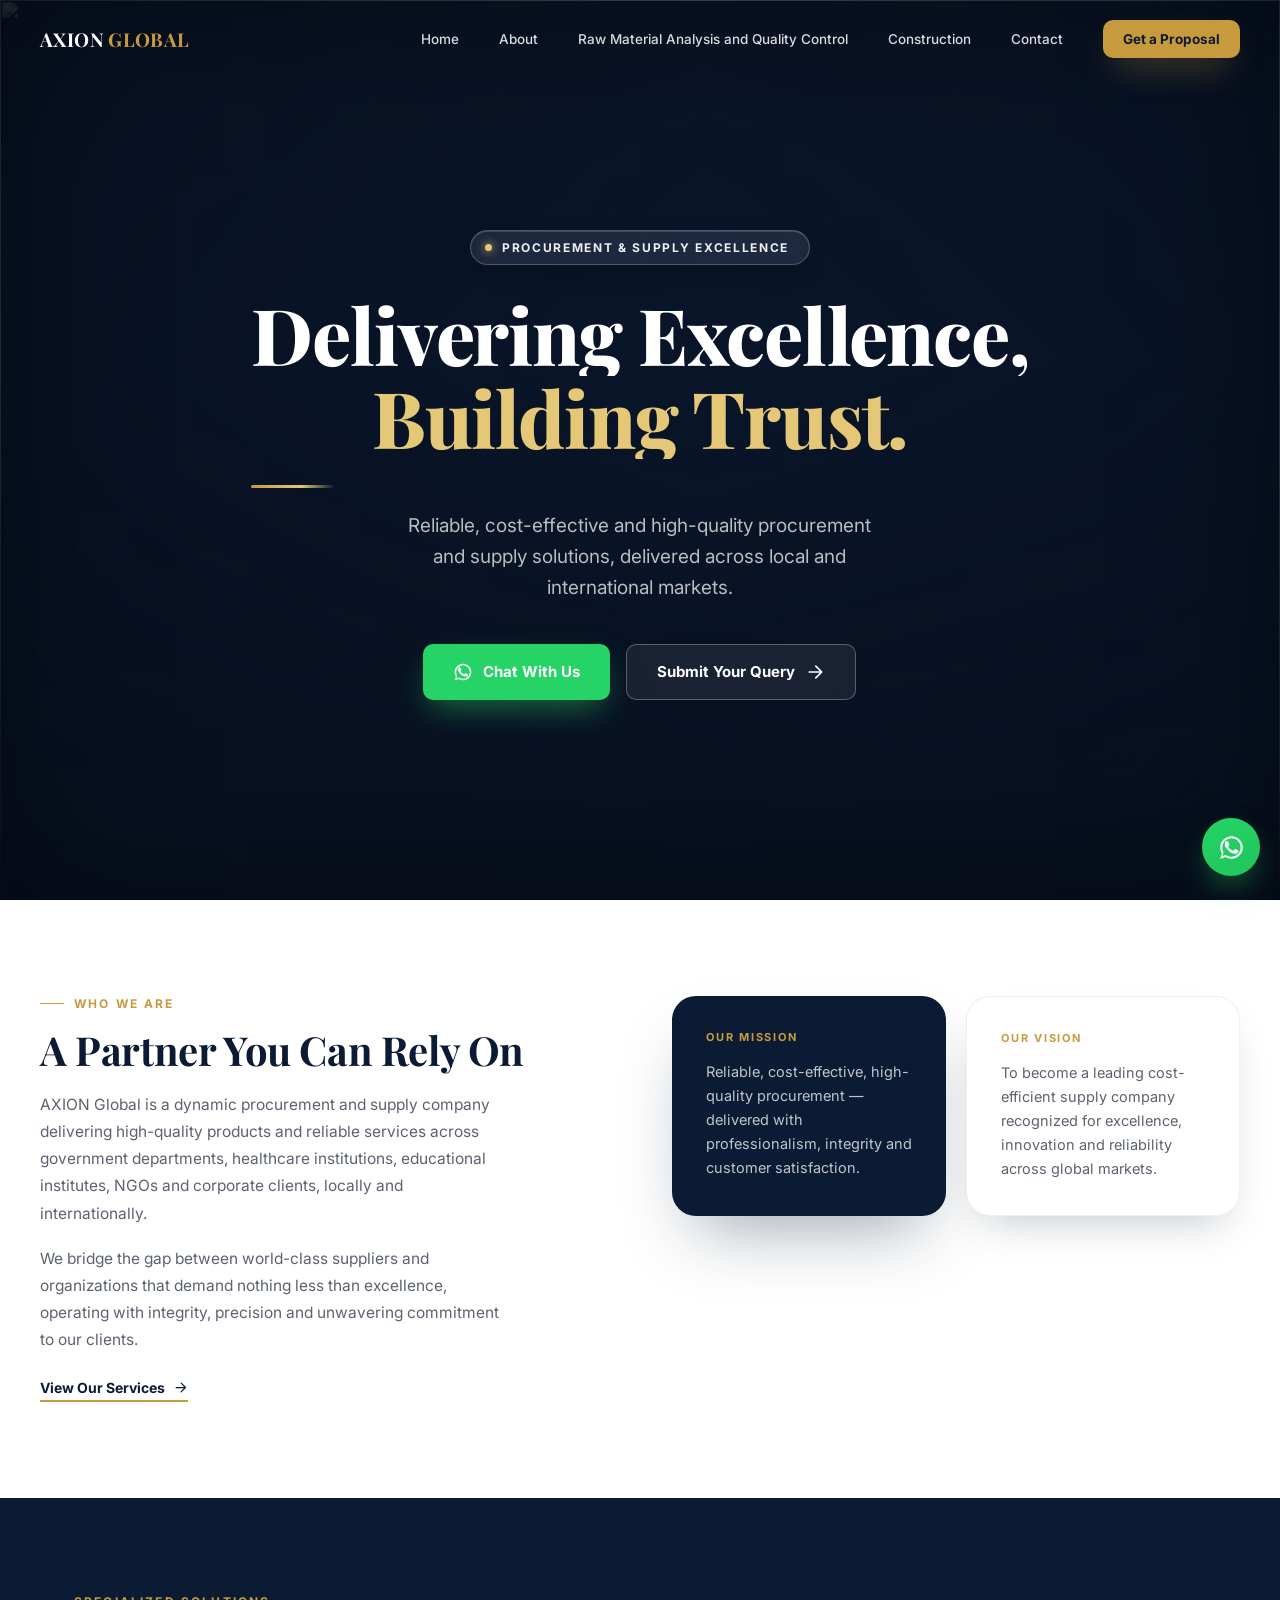
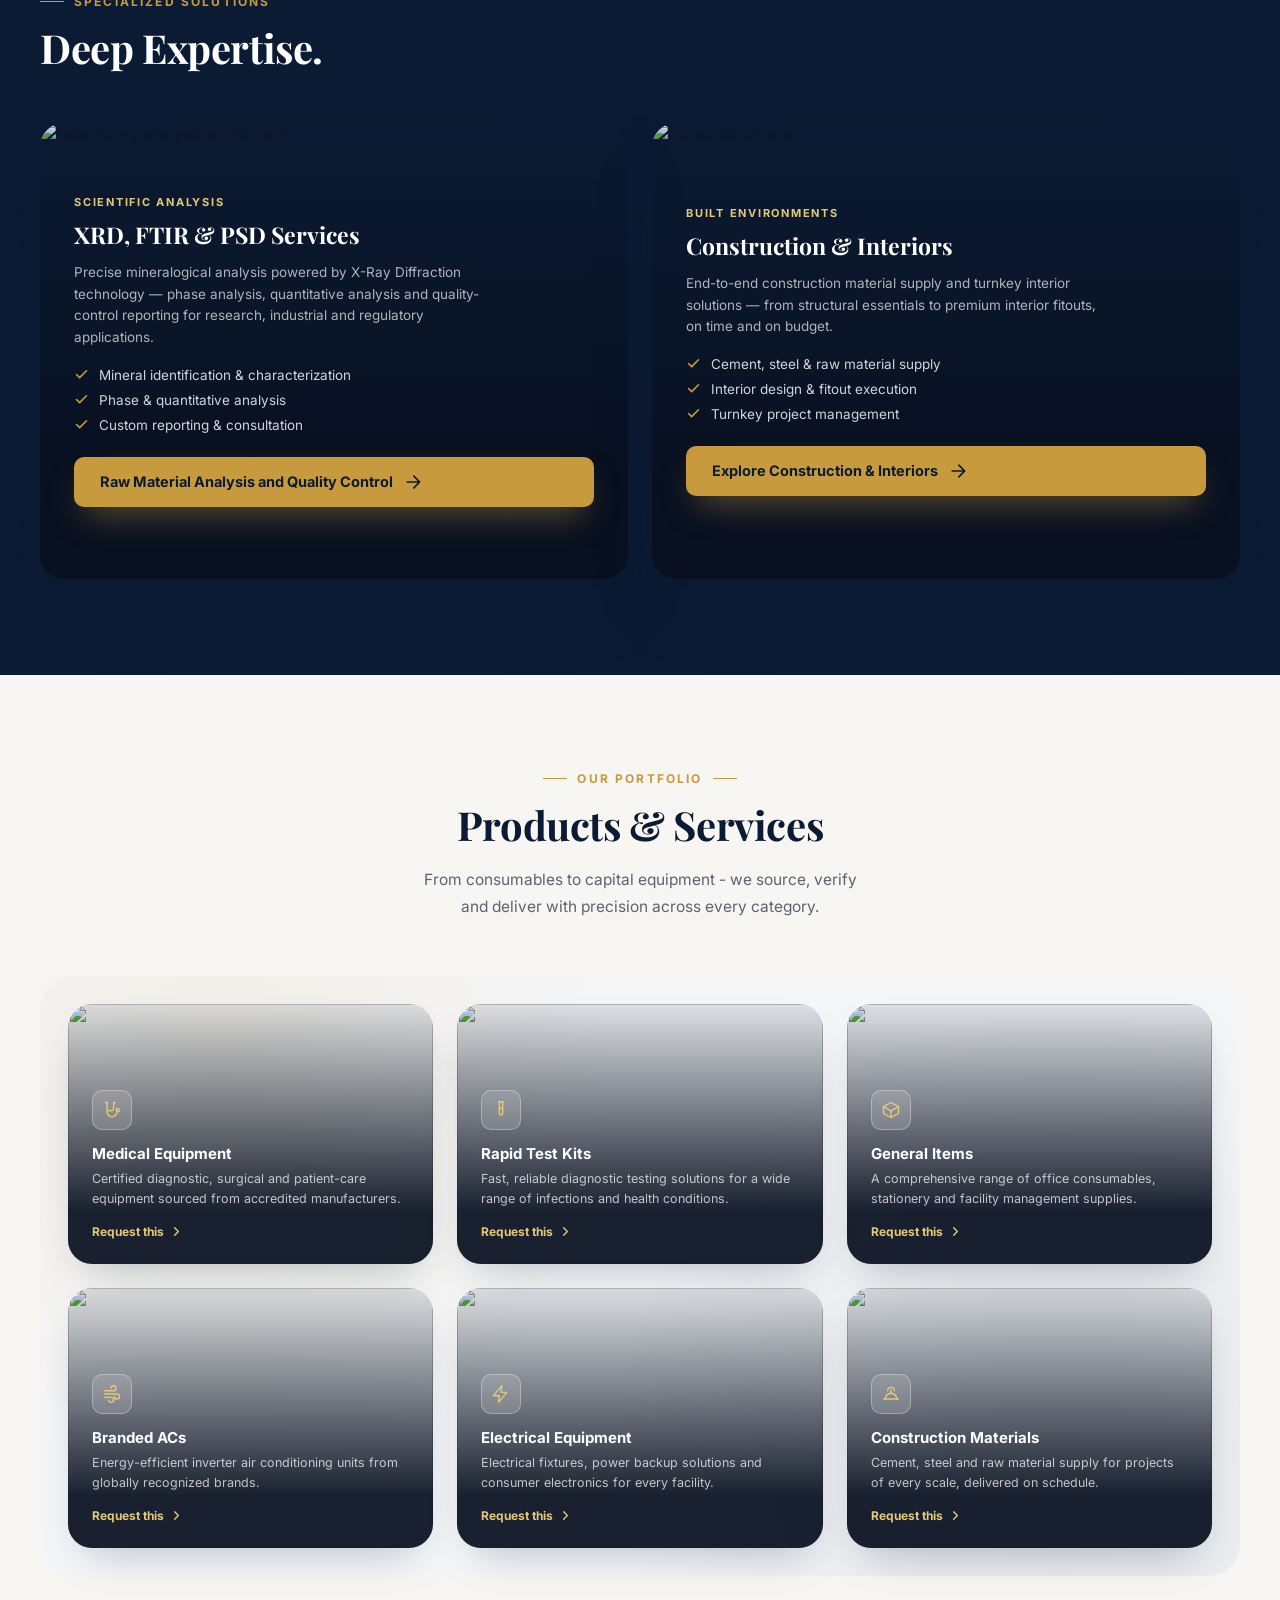
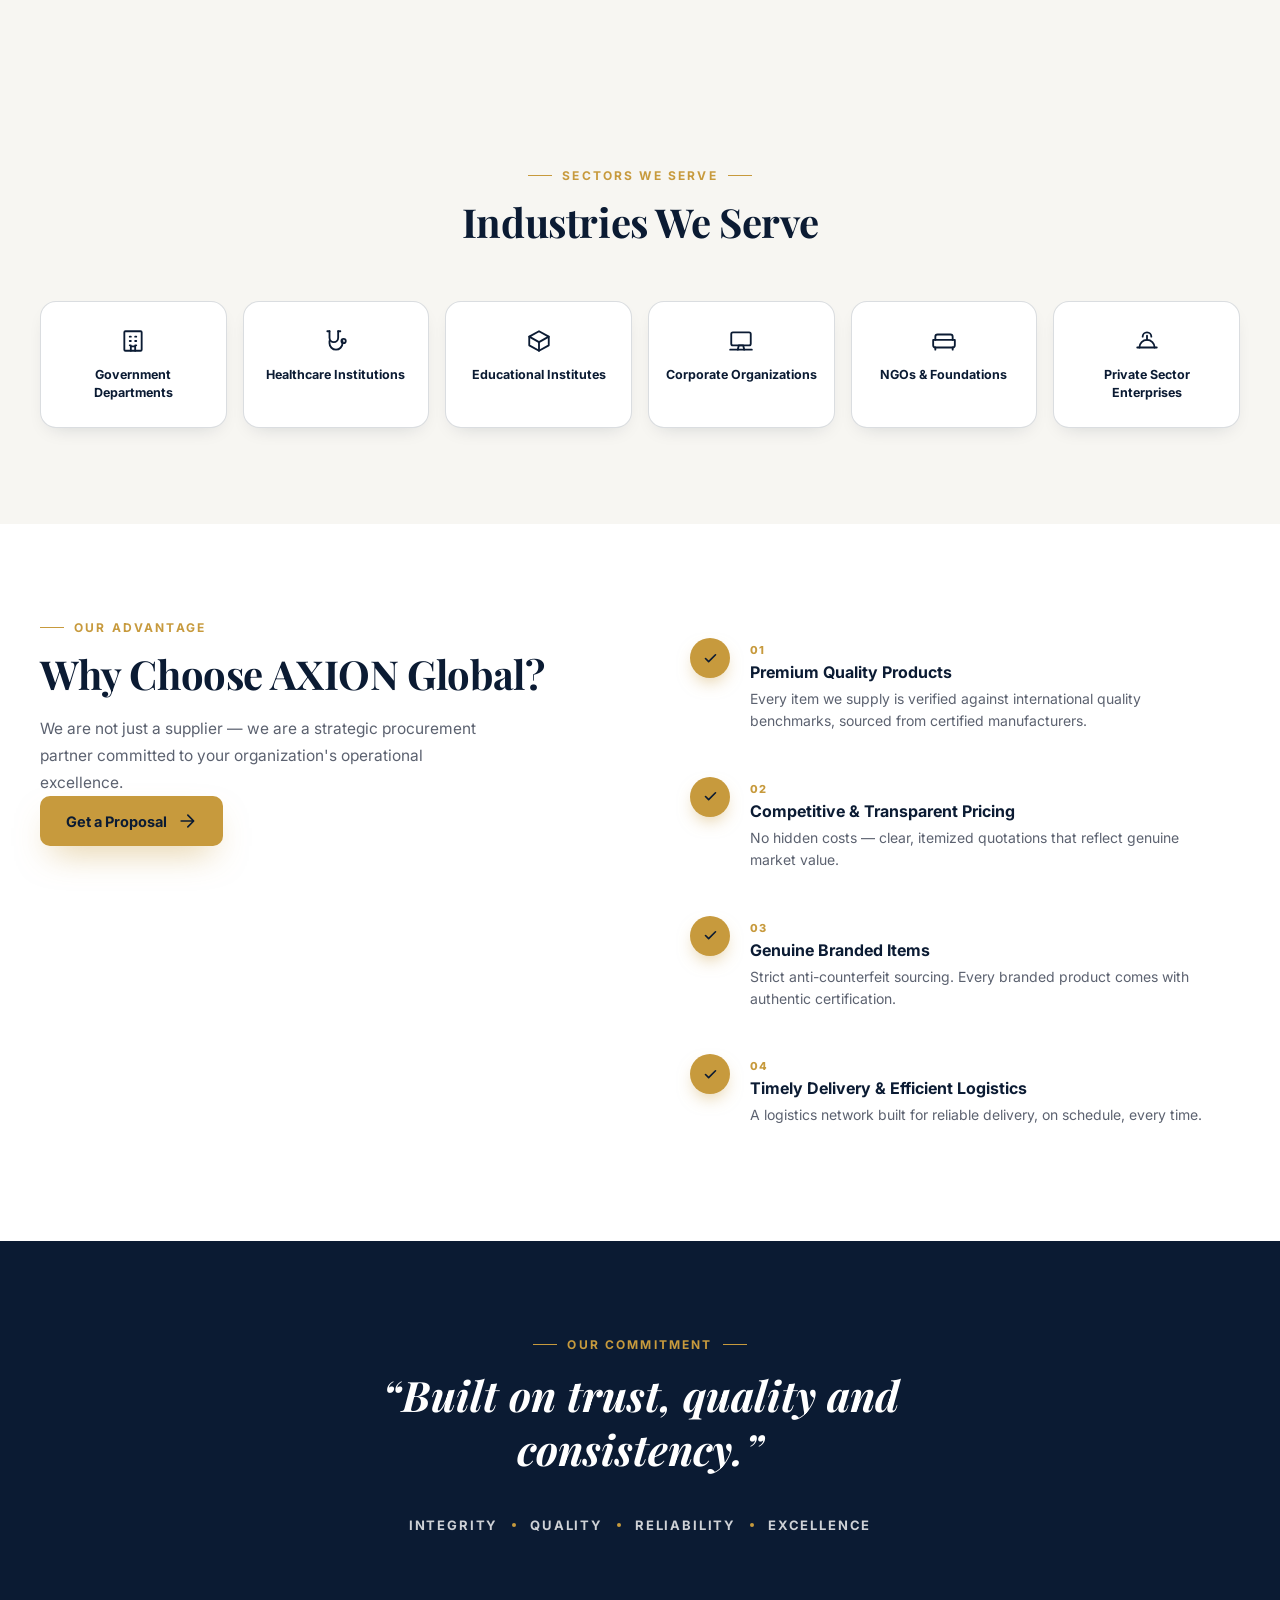
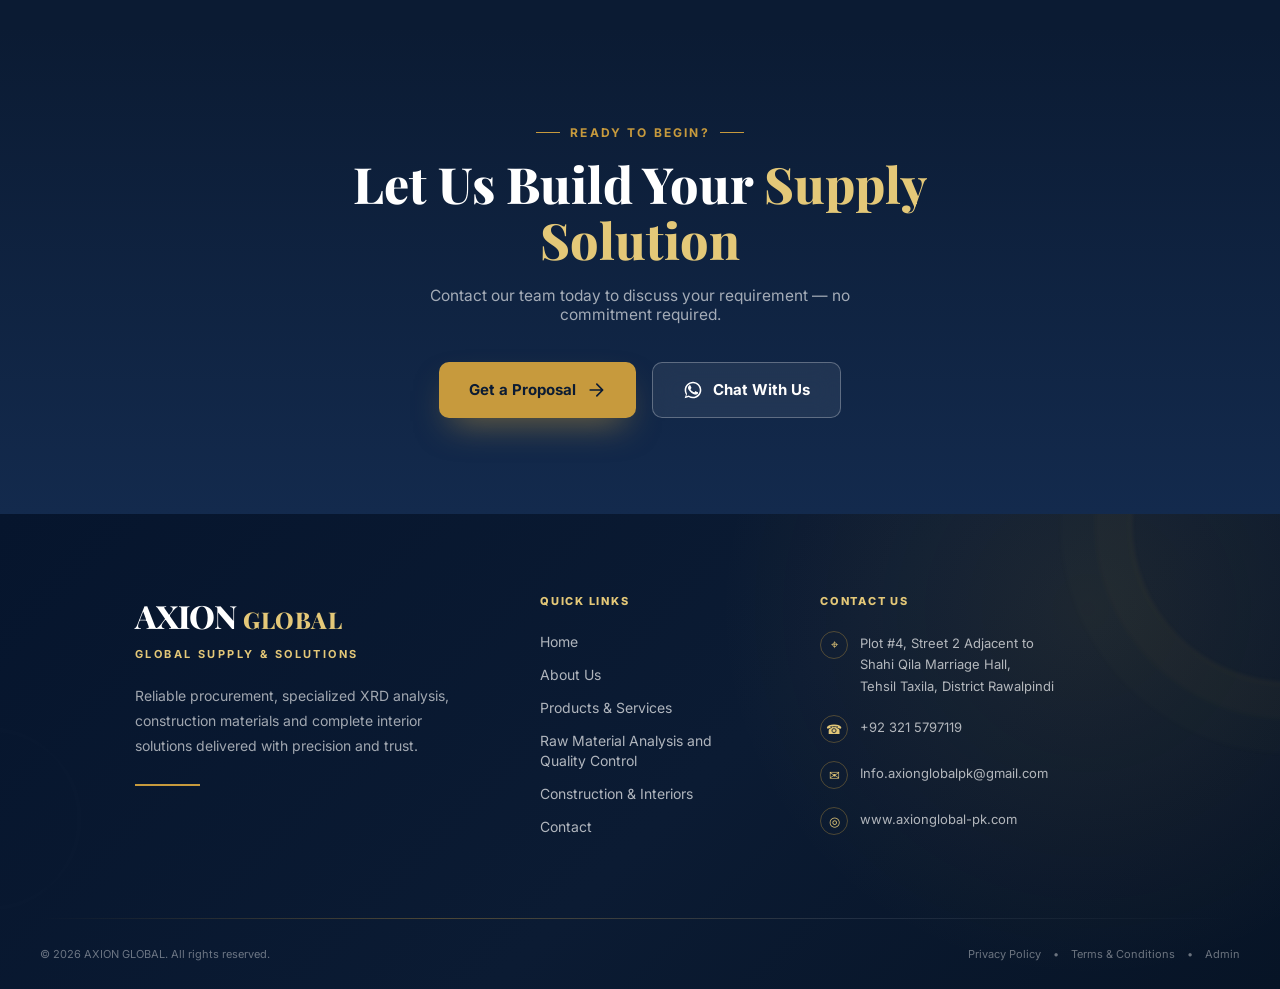
==== index.html @ ee4c05d2 "AXION Global website with inquiry backend and admin panel Static marketing site (home + two service " ====
<!DOCTYPE html>
<html lang="en">
<head>
<meta charset="UTF-8" />
<meta name="viewport" content="width=device-width, initial-scale=1.0" />
<title>AXION Global — Global Supply &amp; Procurement Solutions</title>
<meta name="description" content="AXION Global delivers reliable procurement, supply and specialized services to government, healthcare, education and corporate clients." />
<link rel="preconnect" href="https://fonts.googleapis.com">
<link rel="preconnect" href="https://fonts.gstatic.com" crossorigin>
<link href="https://fonts.googleapis.com/css2?family=Playfair+Display:ital,wght@0,600;0,700;0,800;1,600&family=Inter:wght@400;500;600;700;800&display=swap" rel="stylesheet">
<link rel="stylesheet" href="src_style.css">
<link rel="icon" type="image/png" href="logo.png">
</head>
<body>

<!-- ================= SVG ICON SPRITE ================= -->
<svg style="display:none">
  <symbol id="icon-laptop" viewBox="0 0 24 24" fill="none" stroke="currentColor" stroke-width="1.7" stroke-linecap="round" stroke-linejoin="round"><rect x="3" y="4" width="18" height="12" rx="1.5"/><path d="M2 20h20"/><path d="M9 20l1-4h4l1 4"/></symbol>
  <symbol id="icon-sofa" viewBox="0 0 24 24" fill="none" stroke="currentColor" stroke-width="1.7" stroke-linecap="round" stroke-linejoin="round"><path d="M4 11V8a2 2 0 0 1 2-2h12a2 2 0 0 1 2 2v3"/><path d="M2 11h20v5a2 2 0 0 1-2 2H4a2 2 0 0 1-2-2v-5Z"/><path d="M4 18v2M20 18v2"/></symbol>
  <symbol id="icon-stethoscope" viewBox="0 0 24 24" fill="none" stroke="currentColor" stroke-width="1.7" stroke-linecap="round" stroke-linejoin="round"><path d="M6 3v6a4 4 0 0 0 8 0V3"/><path d="M6 3H4M14 3h2"/><path d="M18 12v2a6 6 0 0 1-12 0v-2"/><circle cx="19" cy="12" r="2"/></symbol>
  <symbol id="icon-tube" viewBox="0 0 24 24" fill="none" stroke="currentColor" stroke-width="1.7" stroke-linecap="round" stroke-linejoin="round"><path d="M9 2h6M10 2v14a2 2 0 0 0 4 0V2"/><path d="M10 10h4"/></symbol>
  <symbol id="icon-package" viewBox="0 0 24 24" fill="none" stroke="currentColor" stroke-width="1.7" stroke-linecap="round" stroke-linejoin="round"><path d="m21 8-9-5-9 5 9 5 9-5Z"/><path d="M3 8v8l9 5 9-5V8"/><path d="M12 13v8"/></symbol>
  <symbol id="icon-wind" viewBox="0 0 24 24" fill="none" stroke="currentColor" stroke-width="1.7" stroke-linecap="round" stroke-linejoin="round"><path d="M3 8h11a3 3 0 1 0-3-3"/><path d="M3 12h15a3 3 0 1 1-3 3"/><path d="M3 16h8a3 3 0 1 1-3 3"/></symbol>
  <symbol id="icon-zap" viewBox="0 0 24 24" fill="none" stroke="currentColor" stroke-width="1.7" stroke-linecap="round" stroke-linejoin="round"><path d="M13 2 3 14h7l-1 8 10-12h-7l1-8Z"/></symbol>
  <symbol id="icon-hardhat" viewBox="0 0 24 24" fill="none" stroke="currentColor" stroke-width="1.7" stroke-linecap="round" stroke-linejoin="round"><path d="M3 18h18"/><path d="M5 18a7 7 0 0 1 14 0"/><path d="M12 7v4"/><path d="M8 8a4 4 0 0 1 8 0"/></symbol>
  <symbol id="icon-building" viewBox="0 0 24 24" fill="none" stroke="currentColor" stroke-width="1.7" stroke-linecap="round" stroke-linejoin="round"><rect x="4" y="3" width="16" height="18" rx="1"/><path d="M9 8h1M14 8h1M9 12h1M14 12h1M9 16h1M14 16h1"/><path d="M10 21v-4h4v4"/></symbol>
  <symbol id="icon-check" viewBox="0 0 24 24" fill="none" stroke="currentColor" stroke-width="2.6" stroke-linecap="round" stroke-linejoin="round"><path d="M20 6 9 17l-5-5"/></symbol>
  <symbol id="icon-arrow-right" viewBox="0 0 24 24" fill="none" stroke="currentColor" stroke-width="2" stroke-linecap="round" stroke-linejoin="round"><path d="M5 12h14M13 5l7 7-7 7"/></symbol>
  <symbol id="icon-chevron-right" viewBox="0 0 24 24" fill="none" stroke="currentColor" stroke-width="2.2" stroke-linecap="round" stroke-linejoin="round"><path d="m9 6 6 6-6 6"/></symbol>
  <symbol id="icon-close" viewBox="0 0 24 24" fill="none" stroke="currentColor" stroke-width="2" stroke-linecap="round" stroke-linejoin="round"><path d="M18 6 6 18M6 6l12 12"/></symbol>
  <symbol id="icon-send" viewBox="0 0 24 24" fill="none" stroke="currentColor" stroke-width="2" stroke-linecap="round" stroke-linejoin="round"><path d="m22 2-7 20-4-9-9-4 20-7Z"/></symbol>
  <symbol id="icon-menu" viewBox="0 0 24 24" fill="none" stroke="currentColor" stroke-width="2" stroke-linecap="round" stroke-linejoin="round"><path d="M4 7h16M4 12h16M4 17h16"/></symbol>
  <symbol id="icon-whatsapp" viewBox="0 0 24 24" fill="currentColor"><path d="M17.47 14.38c-.3-.15-1.76-.87-2.03-.97-.27-.1-.47-.15-.67.15-.2.3-.77.97-.94 1.16-.17.2-.35.22-.64.08-.3-.15-1.26-.46-2.4-1.48-.88-.79-1.48-1.76-1.65-2.06-.17-.3-.02-.46.13-.6.13-.14.3-.35.45-.52.15-.17.2-.3.3-.5.1-.2.05-.37-.02-.52-.08-.15-.67-1.61-.92-2.21-.24-.58-.49-.5-.67-.51-.17-.01-.37-.01-.57-.01-.2 0-.52.07-.79.37-.27.3-1.04 1.02-1.04 2.48 0 1.46 1.07 2.87 1.21 3.07.15.2 2.1 3.2 5.08 4.49.71.3 1.26.49 1.69.62.71.23 1.36.2 1.87.12.57-.08 1.76-.72 2.01-1.41.25-.7.25-1.29.17-1.42-.07-.12-.27-.2-.57-.35z"/><path d="M12 2C6.48 2 2 6.48 2 12c0 1.98.58 3.82 1.59 5.37L2 22l4.76-1.55A9.95 9.95 0 0 0 12 22c5.52 0 10-4.48 10-10S17.52 2 12 2zm0 18.12c-1.7 0-3.29-.49-4.63-1.33l-.33-.2-3.13 1.02 1.03-3.04-.22-.34A8.11 8.11 0 0 1 3.88 12c0-4.48 3.64-8.12 8.12-8.12S20.12 7.52 20.12 12 16.48 20.12 12 20.12z"/></symbol>
  <symbol id="icon-flask" viewBox="0 0 24 24" fill="none" stroke="currentColor" stroke-width="1.7" stroke-linecap="round" stroke-linejoin="round"><path d="M9 3h6"/><path d="M10 3v6.5L4.5 19a1.8 1.8 0 0 0 1.5 2.8h12a1.8 1.8 0 0 0 1.5-2.8L14 9.5V3"/><path d="M7.5 15h9"/></symbol>
</svg>

<!-- ================= NAV ================= -->
<header class="nav" id="nav">
  <div class="nav__inner container">

    <a href="#home" class="nav__brand" aria-label="AXION Global home">
      <span class="nav__wordmark">AXION <em>GLOBAL</em></span>
    </a>

    <nav class="nav__links" aria-label="Primary">
      <a href="index.html#home" class="nav__link">Home</a>
      <a href="index.html#about" class="nav__link">About</a>
      <a href="xrd-services.html" class="nav__link">Raw Material Analysis and Quality Control</a>
      <a href="construction-interiors.html" class="nav__link">Construction</a>
      <a href="index.html#contact" class="nav__link">Contact</a>
    </nav>

    <button class="btn btn--gold btn--sm nav__cta" data-open-modal data-service="">
      Get a Proposal
    </button>

    <button class="nav__burger" id="navBurger" aria-label="Toggle menu" aria-expanded="false">
      <svg class="icon"><use href="#icon-menu"/></svg>
    </button>

  </div>

  <div class="nav__mobile" id="navMobile">
    <a href="index.html#home" class="nav__mobile-link">Home</a>
    <a href="index.html#about" class="nav__mobile-link">About</a>
    <a href="xrd-services.html" class="nav__mobile-link">Raw Material Analysis and Quality Control</a>
    <a href="construction-interiors.html" class="nav__mobile-link">Construction</a>
    <a href="index.html#contact" class="nav__mobile-link">Contact</a>

    <button class="btn btn--gold nav__mobile-cta" data-open-modal data-service="">
      Get a Proposal
    </button>
  </div>
</header>

<!-- ================= HERO ================= -->
<section class="hero" id="home">
  <div class="hero__bg">
    <img src="https://images.pexels.com/photos/34118729/pexels-photo-34118729.jpeg?auto=compress&amp;cs=tinysrgb&amp;w=1920" alt="" class="hero__img" />
  </div>
  <div class="hero__overlay"></div>
  <div class="hero__vignette"></div>

  <div class="hero__content container">
    <div class="badge-glass reveal" data-reveal>
      <span class="badge-glass__dot"></span>
      Procurement &amp; Supply Excellence
    </div>

    <h1 class="hero__title">
      <span class="reveal-line" data-reveal><span>Delivering Excellence,</span></span>
      <span class="reveal-line" data-reveal style="--delay:120ms"><span class="text-gold">Building Trust.</span></span>
    </h1>

    <span class="gold-rule reveal" data-reveal style="--delay:220ms"></span>

    <p class="hero__lead reveal" data-reveal style="--delay:280ms">
      Reliable, cost-effective and high-quality procurement and supply solutions, delivered across local and international markets.
    </p>

    <div class="hero__actions reveal" data-reveal style="--delay:380ms">
      <a class="btn btn--whatsapp btn--lg" href="https://wa.me/923215797119?text=Welcome%20to%20AXION%20Global%20Supply%20and%20Procurement%20Solutions.%20How%20may%20our%20team%20assist%20you%3F" target="_blank" rel="noreferrer">
        <svg class="icon"><use href="#icon-whatsapp"/></svg> Chat With Us
      </a>
      <button class="btn btn--glass btn--lg" data-open-modal data-service="">
        Submit Your Query <svg class="icon"><use href="#icon-arrow-right"/></svg>
      </button>
    </div>
  </div>

  <!-- Scroll cue intentionally disabled
  <button class="hero__scroll-cue" data-scroll-to="#about" aria-label="Scroll to About section">
    <span></span>
  </button>
  -->
</section>

<!-- ================= ABOUT ================= -->
<section class="section" id="about">
  <div class="container grid-2">
    <div class="reveal" data-reveal>
      <div class="eyebrow"><span class="eyebrow__line"></span>Who We Are</div>
      <h2 class="h2">A Partner You Can Rely On</h2>
      <p class="p">AXION Global is a dynamic procurement and supply company delivering high-quality products and reliable services across government departments, healthcare institutions, educational institutes, NGOs and corporate clients, locally and internationally.</p>
      <p class="p">We bridge the gap between world-class suppliers and organizations that demand nothing less than excellence, operating with integrity, precision and unwavering commitment to our clients.</p>
      <a class="link-cta" href="#services">View Our Services <svg class="icon icon--sm"><use href="#icon-arrow-right"/></svg></a>
    </div>

    <div class="grid-2-inner">
      <div class="panel panel--dark reveal" data-reveal>
        <div class="panel__label">Our Mission</div>
        <p class="panel__text panel__text--light">Reliable, cost-effective, high-quality procurement — delivered with professionalism, integrity and customer satisfaction.</p>
      </div>
      <div class="panel panel--light reveal" data-reveal style="--delay:120ms">
        <div class="panel__label">Our Vision</div>
        <p class="panel__text">To become a leading cost-efficient supply company recognized for excellence, innovation and reliability across global markets.</p>
      </div>
    </div>
  </div>
</section>

<!-- ================= SPECIALIZED — XRD + Construction ================= -->
<section class="section section--navy" id="xrd">
  <div class="container">
    <div class="reveal" data-reveal>
      <div class="eyebrow"><span class="eyebrow__line"></span>Specialized Solutions</div>
      <h2 class="h2 h2--light">Deep Expertise.</h2>
    </div>

    <div class="grid-specialized">
      <div class="spec-card reveal tilt" data-reveal data-tilt>
        <img src="https://images.pexels.com/photos/1146627/pexels-photo-1146627.jpeg?auto=compress&amp;cs=tinysrgb&amp;w=1400" alt="Laboratory analysis equipment" class="spec-card__img" />
        <div class="spec-card__scrim"></div>
        <div class="spec-card__content">
          <div class="spec-card__tag">Scientific Analysis</div>
          <h3 class="spec-card__title">XRD, FTIR &amp; PSD Services</h3>
          <p class="spec-card__text">Precise mineralogical analysis powered by X-Ray Diffraction technology — phase analysis, quantitative analysis and quality-control reporting for research, industrial and regulatory applications.</p>
          <ul class="spec-card__list">
            <li><svg class="icon icon--sm"><use href="#icon-check"/></svg>Mineral identification &amp; characterization</li>
            <li><svg class="icon icon--sm"><use href="#icon-check"/></svg>Phase &amp; quantitative analysis</li>
            <li><svg class="icon icon--sm"><use href="#icon-check"/></svg>Custom reporting &amp; consultation</li>
          </ul>
          <a class="btn btn--gold" href="xrd-services.html">
            Raw Material Analysis and Quality Control
            <svg class="icon"><use href="#icon-arrow-right"/></svg>
          </a>
        </div>
      </div>

      <div class="spec-card reveal tilt" data-reveal data-tilt style="--delay:120ms">
        <img src="https://images.pexels.com/photos/14169558/pexels-photo-14169558.jpeg?auto=compress&amp;cs=tinysrgb&amp;w=1400" alt="Construction site" class="spec-card__img" />
        <div class="spec-card__scrim"></div>
        <div class="spec-card__content">
          <div class="spec-card__tag">Built Environments</div>
          <h3 class="spec-card__title">Construction &amp; Interiors</h3>
          <p class="spec-card__text">End-to-end construction material supply and turnkey interior solutions — from structural essentials to premium interior fitouts, on time and on budget.</p>
          <ul class="spec-card__list">
            <li><svg class="icon icon--sm"><use href="#icon-check"/></svg>Cement, steel &amp; raw material supply</li>
            <li><svg class="icon icon--sm"><use href="#icon-check"/></svg>Interior design &amp; fitout execution</li>
            <li><svg class="icon icon--sm"><use href="#icon-check"/></svg>Turnkey project management</li>
          </ul>
          <a class="btn btn--gold" href="construction-interiors.html">
            Explore Construction &amp; Interiors
            <svg class="icon"><use href="#icon-arrow-right"/></svg>
          </a>
        </div>
      </div>
    </div>
  </div>
</section>

<!-- ================= PRODUCTS & SERVICES ================= -->
<section class="section section--parchment" id="services">
  <div class="container">
    <div class="section-head reveal" data-reveal>
      <div class="eyebrow eyebrow--center"><span class="eyebrow__line"></span>Our Portfolio<span class="eyebrow__line"></span></div>
      <h2 class="h2">Products &amp; Services</h2>
      <p class="p p--center">From consumables to capital equipment - we source, verify and deliver with precision across every category.</p>
    </div>

    <div class="grid-cards">
      <article class="pcard reveal" data-reveal>
        <img class="pcard__img" src="https://images.pexels.com/photos/7789615/pexels-photo-7789615.jpeg?auto=compress&amp;cs=tinysrgb&amp;w=900" alt="" />
        <div class="pcard__scrim"></div>
        <div class="pcard__body">
          <div class="pcard__icon"><svg class="icon"><use href="#icon-stethoscope"/></svg></div>
          <h4 class="pcard__title">Medical Equipment</h4>
          <p class="pcard__text">Certified diagnostic, surgical and patient-care equipment sourced from accredited manufacturers.</p>
          <button class="pcard__link" data-open-modal data-service="Medical Equipment" data-bg="lab">Request this <svg class="icon icon--sm"><use href="#icon-chevron-right"/></svg></button>
        </div>
      </article>

      <article class="pcard reveal" data-reveal style="--delay:80ms">
        <img class="pcard__img" src="https://images.pexels.com/photos/2280549/pexels-photo-2280549.jpeg?auto=compress&amp;cs=tinysrgb&amp;w=900" alt="" />
        <div class="pcard__scrim"></div>
        <div class="pcard__body">
          <div class="pcard__icon"><svg class="icon"><use href="#icon-tube"/></svg></div>
          <h4 class="pcard__title">Rapid Test Kits</h4>
          <p class="pcard__text">Fast, reliable diagnostic testing solutions for a wide range of infections and health conditions.</p>
          <button class="pcard__link" data-open-modal data-service="Rapid Test Kits" data-bg="lab">Request this <svg class="icon icon--sm"><use href="#icon-chevron-right"/></svg></button>
        </div>
      </article>

      <article class="pcard reveal" data-reveal style="--delay:160ms">
        <img class="pcard__img" src="https://images.pexels.com/photos/6368842/pexels-photo-6368842.jpeg?auto=compress&amp;cs=tinysrgb&amp;w=900" alt="" />
        <div class="pcard__scrim"></div>
        <div class="pcard__body">
          <div class="pcard__icon"><svg class="icon"><use href="#icon-package"/></svg></div>
          <h4 class="pcard__title">General Items</h4>
          <p class="pcard__text">A comprehensive range of office consumables, stationery and facility management supplies.</p>
          <button class="pcard__link" data-open-modal data-service="General Items" data-bg="hero">Request this <svg class="icon icon--sm"><use href="#icon-chevron-right"/></svg></button>
        </div>
      </article>

      <article class="pcard reveal" data-reveal>
        <img class="pcard__img" src="https://images.pexels.com/photos/28726413/pexels-photo-28726413.jpeg?auto=compress&amp;cs=tinysrgb&amp;w=900" alt="" />
        <div class="pcard__scrim"></div>
        <div class="pcard__body">
          <div class="pcard__icon"><svg class="icon"><use href="#icon-wind"/></svg></div>
          <h4 class="pcard__title">Branded ACs</h4>
          <p class="pcard__text">Energy-efficient inverter air conditioning units from globally recognized brands.</p>
          <button class="pcard__link" data-open-modal data-service="Branded ACs" data-bg="it">Request this <svg class="icon icon--sm"><use href="#icon-chevron-right"/></svg></button>
        </div>
      </article>

      <article class="pcard reveal" data-reveal style="--delay:80ms">
        <img class="pcard__img" src="https://images.pexels.com/photos/37730212/pexels-photo-37730212.jpeg?auto=compress&amp;cs=tinysrgb&amp;w=900" alt="" />
        <div class="pcard__scrim"></div>
        <div class="pcard__body">
          <div class="pcard__icon"><svg class="icon"><use href="#icon-zap"/></svg></div>
          <h4 class="pcard__title">Electrical Equipment</h4>
          <p class="pcard__text">Electrical fixtures, power backup solutions and consumer electronics for every facility.</p>
          <button class="pcard__link" data-open-modal data-service="Electrical Equipment" data-bg="it">Request this <svg class="icon icon--sm"><use href="#icon-chevron-right"/></svg></button>
        </div>
      </article>

      <article class="pcard reveal" data-reveal style="--delay:160ms">
        <img class="pcard__img" src="https://images.pexels.com/photos/14169558/pexels-photo-14169558.jpeg?auto=compress&amp;cs=tinysrgb&amp;w=900" alt="" />
        <div class="pcard__scrim"></div>
        <div class="pcard__body">
          <div class="pcard__icon"><svg class="icon"><use href="#icon-hardhat"/></svg></div>
          <h4 class="pcard__title">Construction Materials</h4>
          <p class="pcard__text">Cement, steel and raw material supply for projects of every scale, delivered on schedule.</p>
          <button class="pcard__link" data-open-modal data-service="Construction Materials" data-bg="construction">Request this <svg class="icon icon--sm"><use href="#icon-chevron-right"/></svg></button>
        </div>
      </article>
    </div>
  </div>
</section>

<!-- ================= INDUSTRIES ================= -->
<section class="section section--parchment">
  <div class="container">
    <div class="section-head reveal" data-reveal>
      <div class="eyebrow eyebrow--center"><span class="eyebrow__line"></span>Sectors We Serve<span class="eyebrow__line"></span></div>
      <h2 class="h2">Industries We Serve</h2>
    </div>
    <div class="grid-sectors">
      <div class="sector reveal" data-reveal><svg class="icon icon--lg"><use href="#icon-building"/></svg><span>Government Departments</span></div>
      <div class="sector reveal" data-reveal style="--delay:60ms"><svg class="icon icon--lg"><use href="#icon-stethoscope"/></svg><span>Healthcare Institutions</span></div>
      <div class="sector reveal" data-reveal style="--delay:120ms"><svg class="icon icon--lg"><use href="#icon-package"/></svg><span>Educational Institutes</span></div>
      <div class="sector reveal" data-reveal style="--delay:180ms"><svg class="icon icon--lg"><use href="#icon-laptop"/></svg><span>Corporate Organizations</span></div>
      <div class="sector reveal" data-reveal style="--delay:240ms"><svg class="icon icon--lg"><use href="#icon-sofa"/></svg><span>NGOs &amp; Foundations</span></div>
      <div class="sector reveal" data-reveal style="--delay:300ms"><svg class="icon icon--lg"><use href="#icon-hardhat"/></svg><span>Private Sector Enterprises</span></div>
    </div>
  </div>
</section>

<!-- ================= WHY CHOOSE ================= -->
<section class="section">
  <div class="container grid-2">
    <div class="reveal" data-reveal>
      <div class="eyebrow"><span class="eyebrow__line"></span>Our Advantage</div>
      <h2 class="h2">Why Choose AXION Global?</h2>
      <p class="p">We are not just a supplier — we are a strategic procurement partner committed to your organization's operational excellence.</p>
      <button class="btn btn--gold" data-open-modal data-service="">Get a Proposal <svg class="icon"><use href="#icon-arrow-right"/></svg></button>
    </div>

    <ul class="why-list">
      <li class="why-item reveal" data-reveal>
        <span class="why-item__check"><svg class="icon icon--sm"><use href="#icon-check"/></svg></span>
        <div>
          <span class="why-item__num">01</span>
          <h4 class="why-item__title">Premium Quality Products</h4>
          <p class="why-item__text">Every item we supply is verified against international quality benchmarks, sourced from certified manufacturers.</p>
        </div>
      </li>
      <li class="why-item reveal" data-reveal style="--delay:80ms">
        <span class="why-item__check"><svg class="icon icon--sm"><use href="#icon-check"/></svg></span>
        <div>
          <span class="why-item__num">02</span>
          <h4 class="why-item__title">Competitive &amp; Transparent Pricing</h4>
          <p class="why-item__text">No hidden costs — clear, itemized quotations that reflect genuine market value.</p>
        </div>
      </li>
      <li class="why-item reveal" data-reveal style="--delay:160ms">
        <span class="why-item__check"><svg class="icon icon--sm"><use href="#icon-check"/></svg></span>
        <div>
          <span class="why-item__num">03</span>
          <h4 class="why-item__title">Genuine Branded Items</h4>
          <p class="why-item__text">Strict anti-counterfeit sourcing. Every branded product comes with authentic certification.</p>
        </div>
      </li>
      <li class="why-item reveal" data-reveal style="--delay:240ms">
        <span class="why-item__check"><svg class="icon icon--sm"><use href="#icon-check"/></svg></span>
        <div>
          <span class="why-item__num">04</span>
          <h4 class="why-item__title">Timely Delivery &amp; Efficient Logistics</h4>
          <p class="why-item__text">A logistics network built for reliable delivery, on schedule, every time.</p>
        </div>
      </li>
    </ul>
  </div>
</section>

<!-- ================= COMMITMENT ================= -->
<section class="section section--navy section--commitment">
  <div class="container commitment reveal" data-reveal>
    <div class="eyebrow eyebrow--center"><span class="eyebrow__line"></span>Our Commitment<span class="eyebrow__line"></span></div>
    <h2 class="commitment__quote">&ldquo;Built on trust, quality and consistency.&rdquo;</h2>
    <div class="commitment__values">
      <span>Integrity</span><i></i><span>Quality</span><i></i><span>Reliability</span><i></i><span>Excellence</span>
    </div>
  </div>
</section>

<!-- ================= FINAL CTA / CONTACT ================= -->
<section class="section section--cta" id="contact">
  <div class="container cta reveal" data-reveal>
    <div class="eyebrow eyebrow--center"><span class="eyebrow__line"></span>Ready to Begin?<span class="eyebrow__line"></span></div>
    <h2 class="cta__title">Let Us Build Your <span class="text-gold">Supply Solution</span></h2>
    <p class="cta__text">Contact our team today to discuss your requirement — no commitment required.</p>
    <div class="cta__actions">
      <button class="btn btn--gold btn--lg" data-open-modal data-service="">Get a Proposal <svg class="icon"><use href="#icon-arrow-right"/></svg></button>
      <a class="btn btn--glass btn--lg" href="https://wa.me/923215797119?text=Welcome%20to%20AXION%20Global%20Supply%20and%20Procurement%20Solutions.%20How%20may%20our%20team%20assist%20you%3F" target="_blank" rel="noreferrer">
        <svg class="icon"><use href="#icon-whatsapp"/></svg> Chat With Us
      </a>
    </div>
  </div>
</section>

<!-- ================= FOOTER ================= -->
<footer class="site-footer">

  <div class="site-footer__glow site-footer__glow--one"></div>
  <div class="site-footer__glow site-footer__glow--two"></div>

  <div class="container">

    <div class="footer-main">

      <!-- Brand -->
      <div class="footer-brand">

        <a href="index.html#home" class="footer-logo">
          AXION <span>GLOBAL</span>
        </a>

        <p class="footer-tagline">
          Global Supply &amp; Solutions
        </p>

        <p class="footer-description">
          Reliable procurement, specialized XRD analysis,
          construction materials and complete interior
          solutions delivered with precision and trust.
        </p>

        <div class="footer-accent-line"></div>

      </div>


      <!-- Quick Links -->
      <div class="footer-column">

        <h4>Quick Links</h4>

        <ul>
          <li><a href="index.html#home">Home</a></li>
          <li><a href="index.html#about">About Us</a></li>
          <li><a href="index.html#services">Products &amp; Services</a></li>
          <li><a href="xrd-services.html">Raw Material Analysis and Quality Control</a></li>
          <li><a href="construction-interiors.html">Construction &amp; Interiors</a></li>
          <li><a href="index.html#contact">Contact</a></li>
        </ul>

      </div>


      <!-- Contact -->
      <div class="footer-column footer-contact">

        <h4>Contact Us</h4>

        <div class="footer-contact-item">
          <span class="footer-contact-icon">⌖</span>
          <p>
            Plot #4, Street 2 Adjacent to<br>
            Shahi Qila Marriage Hall,<br>
            Tehsil Taxila, District Rawalpindi
          </p>
        </div>

        <div class="footer-contact-item">
          <span class="footer-contact-icon">☎</span>
          <a href="tel:+923215797119">
            +92 321 5797119
          </a>
        </div>

        <div class="footer-contact-item">
          <span class="footer-contact-icon">✉</span>
          <a href="mailto:Info.axionglobalpk@gmail.com">
            Info.axionglobalpk@gmail.com
          </a>
        </div>

        <div class="footer-contact-item">
          <span class="footer-contact-icon">◎</span>
          <a href="https://www.axionglobal-pk.com" target="_blank" rel="noopener">
            www.axionglobal-pk.com
          </a>
        </div>

      </div>

    </div>


    <div class="footer-divider"></div>


    <div class="footer-bottom">

      <p>
        © 2026 AXION GLOBAL. All rights reserved.
      </p>

      <div class="footer-bottom__links">
        <a href="#">Privacy Policy</a>
        <span>•</span>
        <a href="#">Terms &amp; Conditions</a>
        <span>•</span>
        <a href="admin/login.php" rel="nofollow">Admin</a>
      </div>

    </div>

  </div>

</footer>

<!-- ================= WHATSAPP FLOAT ================= -->
<a class="wa-float" href="https://wa.me/923215797119?text=Welcome%20to%20AXION%20Global%20Supply%20and%20Procurement%20Solutions.%20How%20may%20our%20team%20assist%20you%3F" target="_blank" rel="noreferrer" aria-label="Chat with AXION Global on WhatsApp">
  <span class="wa-float__tooltip">Chat with us on WhatsApp</span>
  <span class="wa-float__ring"></span>
  <span class="wa-float__pulse"></span>
  <svg class="icon"><use href="#icon-whatsapp"/></svg>
</a>

<!-- ================= INQUIRY MODAL ================= -->
<div class="modal" id="modal" aria-hidden="true">
  <div class="modal__backdrop" data-close-modal></div>
  <div class="modal__panel" role="dialog" aria-modal="true" aria-labelledby="modalTitle">

    <div class="modal__bg">
      <img id="modalBgImg" src="" alt="" />
      <div class="modal__bg-scrim"></div>
    </div>

    <div class="modal__glass">

      <div class="modal__head">
        <div>
          <div class="modal__tag" id="modalTag">General Inquiry</div>
          <h3 class="modal__title" id="modalTitle">Submit Your Query</h3>
        </div>
        <button class="modal__close" data-close-modal aria-label="Close">
          <svg class="icon"><use href="#icon-close"/></svg>
        </button>
      </div>

      <form class="modal__form" id="inquiryForm">
        <div class="form-grid">

          <input type="hidden" name="service" id="modalServiceField" />

          <div style="position:absolute;left:-9999px;top:auto;width:1px;height:1px;overflow:hidden;" aria-hidden="true">
            <label>Do not fill this in
              <input type="text" name="website" tabindex="-1" autocomplete="off" />
            </label>
          </div>

          <label class="field">
            <span class="field__label">Full Name<span class="req">*</span></span>
            <input type="text" name="name" required />
          </label>

          <label class="field">
            <span class="field__label">Company / Organization</span>
            <input type="text" name="company" />
          </label>

          <label class="field">
            <span class="field__label">Email Address<span class="req">*</span></span>
            <input type="email" name="email" required />
          </label>

          <label class="field">
            <span class="field__label">Phone / WhatsApp<span class="req">*</span></span>
            <input type="text" name="phone" required />
          </label>

          <label class="field field--full">
            <span class="field__label">Your Requirement<span class="req">*</span></span>
            <textarea name="message" rows="3" required></textarea>
          </label>

        </div>

        <p class="form-error" id="formError" hidden>
          Please fill in all required fields before submitting.
        </p>

        <button type="submit" class="btn btn--gold-solid btn--full">
          Send Inquiry
          <svg class="icon"><use href="#icon-send"/></svg>
        </button>

        <p class="form-note">
          Your information will be used only to respond to your inquiry.
        </p>
      </form>

      <div class="modal__success" id="modalSuccess" hidden>
        <div class="modal__success-icon"><svg class="icon icon--lg"><use href="#icon-check"/></svg></div>
        <h4>Thank you for contacting AXION Global.</h4>
        <p>Your inquiry has been received. Our team will review your requirement and get back to you shortly.</p>
        <a class="btn btn--white" href="https://wa.me/923215797119" target="_blank" rel="noreferrer">
          <svg class="icon"><use href="#icon-whatsapp"/></svg> Chat on WhatsApp
        </a>
      </div>

    </div>
  </div>
</div>

<script src="script.js"></script>
</body>
</html>
---- src_style.css ----
/* =========================================================
   AXION GLOBAL — Stylesheet
   Design tokens, reset, layout, components, responsive rules
   ========================================================= */

:root {
  --navy: #0B1B33;
  --navy-deep: #081020;
  --navy-light: #132a4d;
  --gold: #C79A3D;
  --gold-light: #E4C878;
  --parchment: #F7F6F2;
  --slate: #5C6270;
  --slate-light: #8A8F99;
  --white: #FFFFFF;
  --ink: #101828;

  --radius-sm: 10px;
  --radius-md: 16px;
  --radius-lg: 24px;
  --radius-full: 999px;

  --font-serif: 'Playfair Display', Georgia, serif;
  --font-sans: 'Inter', -apple-system, BlinkMacSystemFont, sans-serif;

  --container: 1240px;

  --shadow-sm: 0 8px 20px -10px rgba(11, 27, 51, 0.18);
  --shadow-md: 0 20px 44px -18px rgba(11, 27, 51, 0.28);
  --shadow-lg: 0 34px 70px -24px rgba(11, 27, 51, 0.4);
  --shadow-gold: 0 16px 34px -12px rgba(199, 154, 61, 0.55);
  --shadow-wa: 0 14px 32px -8px rgba(37, 211, 102, 0.5);

  --ease: cubic-bezier(.19,1,.22,1);
}

/* ---------- Reset ---------- */
*, *::before, *::after { box-sizing: border-box; margin: 0; padding: 0; }
html { scroll-behavior: smooth; }
body {
  font-family: var(--font-sans);
  color: var(--ink);
  background: var(--white);
  -webkit-font-smoothing: antialiased;
  overflow-x: hidden;
}
img { display: block; max-width: 100%; height: auto; }
a { text-decoration: none; color: inherit; }
button { font: inherit; color: inherit; background: none; border: none; cursor: pointer; }
ul, ol { list-style: none; }
input, textarea { font: inherit; color: inherit; }
.icon { width: 20px; height: 20px; flex-shrink: 0; }
.icon--sm { width: 15px; height: 15px; }
.icon--lg { width: 26px; height: 26px; }

@media (prefers-reduced-motion: reduce) {
  *, *::before, *::after { animation-duration: .001ms !important; animation-iteration-count: 1 !important; transition-duration: .001ms !important; scroll-behavior: auto !important; }
}

/* ---------- Layout helpers ---------- */
.container { max-width: var(--container); margin: 0 auto; padding: 0 20px; }
.section { padding: 96px 0; }
.section--parchment { background: var(--parchment); }
.section--navy { background: var(--navy); }
.section--cta { background: linear-gradient(180deg, var(--navy) 0%, var(--navy-light) 100%); }
.section--commitment { padding: 96px 0; }

.grid-2 { display: grid; grid-template-columns: 1fr 1fr; gap: 64px; align-items: start; }
.grid-2-inner { display: grid; grid-template-columns: 1fr 1fr; gap: 20px; }

.text-gold { color: var(--gold-light); }

/* ---------- Typography ---------- */
.eyebrow {
  display: flex; align-items: center; gap: 10px;
  font-size: 12px; font-weight: 700; letter-spacing: 0.18em; text-transform: uppercase;
  color: var(--gold); margin-bottom: 16px;
}
.eyebrow--center { justify-content: center; }
.eyebrow__line { width: 24px; height: 1.5px; background: var(--gold); display: inline-block; }

.h2 {
  font-family: var(--font-serif); font-weight: 700; color: var(--navy);
  font-size: clamp(28px, 3.6vw, 40px); line-height: 1.15; letter-spacing: -0.01em;
}
.h2--light { color: var(--white); }
.h3 {
  font-family: var(--font-serif); font-weight: 700; color: var(--navy);
  font-size: clamp(24px, 2.8vw, 32px); line-height: 1.2; margin-bottom: 16px;
}
.p { color: var(--slate); line-height: 1.75; font-size: 15.5px; margin-top: 18px; max-width: 46ch; }
.p--center { margin-left: auto; margin-right: auto; text-align: center; }

.section-head { max-width: 560px; margin: 0 auto 56px; text-align: center; }

.gold-rule {
  display: block; width: 84px; height: 3px; margin: 26px 0 22px;
  background: linear-gradient(90deg, var(--gold) 0%, var(--gold-light) 60%, transparent 100%);
  border-radius: 3px;
}

/* ---------- Buttons ---------- */
.btn {
  position: relative; overflow: hidden;
  display: inline-flex; align-items: center; gap: 10px;
  font-weight: 700; font-size: 14.5px; padding: 15px 26px;
  border-radius: var(--radius-sm); transition: transform .3s var(--ease), box-shadow .3s var(--ease), filter .3s var(--ease);
  white-space: nowrap;
}
.btn:hover { transform: translateY(-2px); }
.btn--sm { padding: 11px 20px; font-size: 13.5px; }
.btn--lg { padding: 17px 30px; font-size: 15px; }
.btn--full { width: 100%; justify-content: center; }

.btn::after {
  content: ""; position: absolute; inset: 0;
  background: linear-gradient(115deg, transparent 30%, rgba(255,255,255,.4) 48%, transparent 66%);
  background-size: 250% 100%; background-position: 150% 0;
  opacity: 0; transition: opacity .2s ease;
  pointer-events: none;
}
.btn:hover::after { opacity: 1; animation: shineSweep 1.1s ease; }
@keyframes shineSweep { from { background-position: 150% 0; } to { background-position: -50% 0; } }

.btn--gold { background: var(--gold); color: var(--navy); box-shadow: var(--shadow-gold); }
.btn--gold:hover { filter: brightness(1.06); }
.btn--gold-solid { background: var(--gold-light); color: var(--navy); box-shadow: 0 16px 32px -10px rgba(228,200,120,.55); }
.btn--navy { background: var(--navy); color: var(--white); box-shadow: var(--shadow-lg); }
.btn--navy:hover { background: var(--navy-light); }
.btn--whatsapp { background: #25D366; color: var(--white); box-shadow: var(--shadow-wa); }
.btn--glass {
  background: rgba(255,255,255,.07); color: var(--white);
  border: 1px solid rgba(255,255,255,.28);
  backdrop-filter: blur(12px); -webkit-backdrop-filter: blur(12px);
}
.btn--glass:hover { background: var(--white); color: var(--navy); }
.btn--white { background: var(--white); color: var(--navy); }
.btn--white:hover { background: var(--gold-light); }

.link-cta {
  display: inline-flex; align-items: center; gap: 8px; margin-top: 26px;
  font-weight: 700; font-size: 14px; color: var(--navy);
  border-bottom: 2px solid var(--gold); padding-bottom: 4px;
  transition: gap .25s ease;
}
.link-cta:hover { gap: 12px; }

/* ---------- Nav ---------- */
.nav {
  position: fixed; top: 0; left: 0; right: 0; z-index: 200;
  transition: background .4s ease, backdrop-filter .4s ease, box-shadow .4s ease, border-color .4s ease;
  border-bottom: 1px solid transparent;
}
.nav.is-scrolled {
  background: rgba(11,27,51,.75);
  backdrop-filter: blur(18px) saturate(1.4);
  -webkit-backdrop-filter: blur(18px) saturate(1.4);
  border-bottom-color: rgba(255,255,255,.08);
  box-shadow: 0 10px 30px -14px rgba(0,0,0,.4);
}
/* ---------- Navigation ---------- */

.nav__inner {
  display: flex;
  align-items: center;
  justify-content: space-between;
  height: 78px;
}

.nav__brand {
  display: flex;
  align-items: center;
  flex-shrink: 0;
  text-decoration: none;
}

.nav__wordmark {
  font-family: var(--font-serif);
  font-size: 19px;
  font-weight: 700;
  color: var(--white);
  letter-spacing: .02em;
}

.nav__wordmark em {
  font-style: normal;
  color: var(--gold);
}

.nav__links {
  display: flex;
  align-items: center;
  gap: 40px;
  margin-left: auto;
}

.nav__link {
  position: relative;
  display: flex;
  align-items: center;
  color: rgba(255,255,255,.85);
  font-size: 13.5px;
  font-weight: 500;
  padding: 6px 0;
  transition: color .25s ease;
}

.nav__link:hover {
  color: var(--white);
}

.nav__cta {
  display: inline-flex;
  margin-left: 40px;
}

.nav__burger {
  display: none;
  color: var(--white);
  background: none;
  border: 0;
}

/* Mobile menu - hidden by default */
.nav__mobile {
  display: none;
}

/* ---------- Hero ---------- */
.hero {
  position: relative; min-height: 100vh; display: flex; align-items: center;
  overflow: hidden; background: var(--navy);
}
.hero__bg { position: absolute; inset: 0; }
.hero__img { width: 100%; height: 100%; object-fit: cover; transform: scale(1.08); animation: heroZoom 22s ease-out forwards; }
@keyframes heroZoom { to { transform: scale(1); } }
.hero__overlay {
  position: absolute; inset: 0;
  background:
    linear-gradient(90deg, rgba(8,16,32,.7) 0%, rgba(8,16,32,.25) 55%, rgba(8,16,32,.55) 100%),
    linear-gradient(180deg, rgba(8,16,32,.55) 0%, rgba(8,16,32,.35) 40%, rgba(8,16,32,.96) 100%);
}
.hero__vignette {
  position: absolute; inset: 0; pointer-events: none;
  box-shadow: inset 0 0 160px rgba(0,0,0,.45);
}
.hero__content {
  position: relative;
  padding-top: 90px;
  padding-bottom: 60px;
  max-width: 650px;
  text-align: left;
}
.badge-glass {
  display: inline-flex; align-items: center; gap: 10px;
  padding: 9px 20px 9px 14px; border-radius: var(--radius-full);
  background: rgba(255,255,255,.09); border: 1px solid rgba(255,255,255,.22);
  backdrop-filter: blur(14px) saturate(1.3); -webkit-backdrop-filter: blur(14px) saturate(1.3);
  box-shadow: 0 8px 24px -8px rgba(0,0,0,.35), inset 0 1px 0 rgba(255,255,255,.15);
  font-size: 12px; font-weight: 700; letter-spacing: .14em; text-transform: uppercase; color: rgba(255,255,255,.92);
  margin-bottom: 28px;
}
.badge-glass__dot { width: 7px; height: 7px; border-radius: 50%; background: var(--gold-light); box-shadow: 0 0 10px var(--gold-light); }

.hero__title {
  font-family: var(--font-serif); font-weight: 800; color: var(--white);
  font-size: clamp(40px, 7vw, 78px); line-height: 1.06; letter-spacing: -0.015em;
}
.reveal-line { display: block; overflow: hidden; }
.reveal-line span { display: block; }

.hero__lead {
  color: rgba(255,255,255,.72); font-size: clamp(16px, 1.6vw, 19px); line-height: 1.65;
  max-width: 480px;
}
.hero__actions { display: flex; flex-wrap: wrap; gap: 16px; margin-top: 40px; }

.hero__scroll-cue {
  position: absolute; bottom: 30px; left: 50%; transform: translateX(-50%);
  width: 26px; height: 42px; border: 1.5px solid rgba(255,255,255,.4); border-radius: 20px;
}
.hero__scroll-cue span {
  display: block; width: 4px; height: 8px; border-radius: 3px; background: var(--gold-light);
  margin: 7px auto; animation: scrollCue 1.8s ease infinite;
}
@keyframes scrollCue { 0% { transform: translateY(0); opacity: 1; } 70% { transform: translateY(12px); opacity: 0; } 100% { opacity: 0; } }

/* ---------- Reveal-on-scroll ---------- */
.reveal, .reveal-line { opacity: 0; transform: translateY(24px); transition: opacity .9s var(--ease), transform .9s var(--ease); transition-delay: var(--delay, 0ms); }
.reveal-line span { transform: translateY(100%); transition: transform .9s var(--ease); transition-delay: var(--delay, 0ms); }
.reveal.is-visible, .reveal-line.is-visible { opacity: 1; transform: translateY(0); }
.reveal-line.is-visible span { transform: translateY(0); }

/* ---------- Panels (About) ---------- */
.panel { border-radius: var(--radius-lg); padding: 34px; }
.panel--dark { background: var(--navy); box-shadow: var(--shadow-lg); }
.panel--light { background: var(--white); border: 1px solid rgba(11,27,51,.07); box-shadow: var(--shadow-md); }
.panel__label { font-size: 11px; font-weight: 700; letter-spacing: .16em; text-transform: uppercase; color: var(--gold); margin-bottom: 16px; }
.panel__text { color: var(--slate); font-size: 14.5px; line-height: 1.65; }
.panel__text--light { color: rgba(255,255,255,.75); }

/* ---------- Featured (IT / Furniture) ---------- */
/* =========================================================
   FEATURED SERVICES — IT / FURNITURE
   ========================================================= */

.featured {
  width: 100%;
}

.featured__row {
  display: grid;
  grid-template-columns: 1fr 1fr;
  gap: 56px;
  align-items: center;
  padding-top: 44px;
  padding-bottom: 44px;
}

.featured__row--reverse .featured__media {
  order: 2;
}

.featured__row--reverse .featured__copy {
  order: 1;
}


/* ---------- Images ---------- */

.featured__media {
  position: relative;
  width: 100%;
  aspect-ratio: 5 / 4;
  overflow: hidden;
  border-radius: var(--radius-lg);
  box-shadow: var(--shadow-lg);
}

.featured__media img {
  display: block;
  width: 100%;
  height: 100%;
  object-fit: cover;
  transition: transform .8s var(--ease);
}

.featured__media:hover img {
  transform: scale(1.04);
}

.featured__media::after {
  content: "";
  position: absolute;
  inset: 0;
  pointer-events: none;
  background: linear-gradient(
    180deg,
    transparent 55%,
    rgba(11,27,51,.55) 100%
  );
}


/* ---------- Text ---------- */

.featured__copy {
  width: 100%;
  min-width: 0;
}

.featured__copy .eyebrow {
  margin-bottom: 16px;
}

.featured__copy .p {
  margin-top: 16px;
  margin-bottom: 30px;
}


/* =========================================================
   TABLET
   ========================================================= */

@media (max-width: 1024px) {

  .featured__row {
    gap: 40px;
  }

}


/* =========================================================
   MOBILE
   ========================================================= */

@media (max-width: 860px) {

  .featured__row,
  .featured__row--reverse {

    display: grid;

    grid-template-columns: 1fr;

    width: 100%;
    max-width: var(--container);

    gap: 0;

    /*
      Keep the same comfortable vertical breathing
      as the desktop version.
    */
    padding-top: 44px;
    padding-bottom: 56px;

    margin-left: auto;
    margin-right: auto;
  }


  /* Image */

  .featured__media,
  .featured__row--reverse .featured__media {

    order: 1;

    width: 100%;

    margin: 0 0 28px;

    aspect-ratio: 5 / 4;
  }


  /* Text */

  .featured__copy,
  .featured__row--reverse .featured__copy {

    order: 2;

    width: 100%;

    margin: 0;
  }


  .featured__copy .eyebrow {
    margin-bottom: 14px;
  }

  .featured__copy .p {
    margin-top: 14px;
    margin-bottom: 28px;
  }


  /* Button stays naturally aligned */

  .featured__copy .btn {
    margin: 0;
  }


  /*
    IMPORTANT:
    Keep a clear separation between the
    IT and Furniture featured sections.
  */

  .featured__row + .featured__row {
    margin-top: 0;
  }
}


/* =========================================================
   SMALL PHONES
   ========================================================= */

@media (max-width: 640px) {

  .featured__row,
  .featured__row--reverse {

    padding-top: 40px;
    padding-bottom: 64px;

    /*
      Same horizontal alignment as the
      other .container sections.
    */
    padding-left: 20px;
    padding-right: 20px;
  }

  .featured__media,
  .featured__row--reverse .featured__media {

    width: 100%;
    margin-bottom: 26px;

    aspect-ratio: 5 / 4;
  }

  .featured__copy .p {
    margin-top: 14px;
    margin-bottom: 28px;
  }

}
/* ---------- Icon Cards (Other Services) ---------- */
.grid-cards {
  position: relative;
  display: grid;
  grid-template-columns: repeat(3, 1fr);
  gap: 24px;
  padding: 28px;
  border-radius: 32px;
  background:
    radial-gradient(
      circle at 15% 20%,
      rgba(199,154,61,.10),
      transparent 35%
    ),
    radial-gradient(
      circle at 85% 80%,
      rgba(11,27,51,.08),
      transparent 40%
    ),
    #f5f6f8;
}
.card {
     background: #ffffff;
     border: 1px solid rgba(11,27,51,.06);
     border-radius: var(--radius-lg);
     padding: 32px 28px;
     box-shadow:
       0 14px 30px -10px rgba(11,27,51,.16),
       0 4px 10px -4px rgba(11,27,51,.08);
     position: relative;
     overflow: hidden;
   }
   .card::before {
  content: "";
  position: absolute; top: 0; left: 0; right: 0; height: 3px;
  background: linear-gradient(90deg, var(--gold), var(--gold-light));
  transform: scaleX(0); transform-origin: left;
  transition: transform 0.4s ease;
}
.card:hover::before,
.card:active::before { transform: scaleX(1); }
.card:hover { box-shadow: var(--shadow-lg); transform: translateY(-6px); border-color: rgba(199,154,61,.35); }
.card::before {
  content: "";
  position: absolute;
  top: 0;
  left: 28px;
  right: 28px;
  height: 2px;
  background: linear-gradient(
    90deg,
    transparent,
    rgba(199,154,61,.45),
    transparent
  );
  opacity: .7;
}
.card__icon {
  width: 54px; height: 54px; border-radius: var(--radius-md);
  background: var(--parchment); color: var(--navy);
  display: flex; align-items: center; justify-content: center;
  margin-bottom: 22px; transition: background .3s ease, color .3s ease;
}
.card:hover .card__icon { background: var(--navy); color: var(--gold-light); }
.card__title { font-size: 16px; font-weight: 700; color: var(--navy); margin-bottom: 10px; }
.card__text { font-size: 13.5px; color: var(--slate); line-height: 1.65; margin-bottom: 20px; flex-grow: 1; }
.card__link { display: inline-flex; align-items: center; gap: 6px; font-size: 12.5px; font-weight: 700; color: rgba(11,27,51,.55); transition: color .25s ease, gap .25s ease; align-self: flex-start; }
.card:hover .card__link { color: var(--gold); gap: 9px; }
/* Always show the "hovered" card look on phones/tablets — no hover needed */
@media (max-width: 860px) {
  .card {
    box-shadow: var(--shadow-lg);
    border-color: rgba(199,154,61,.35);
  }
  .card::before { transform: scaleX(1); }
  .card__icon { background: var(--navy); color: var(--gold-light); }
  .card__link { color: var(--gold); gap: 9px; }
}

/* ---------- Specialized (XRD / Construction) ---------- */
.grid-specialized { display: grid; grid-template-columns: 1fr 1fr; gap: 24px; margin-top: 52px; }
.spec-card {
  position: relative; border-radius: var(--radius-lg); overflow: hidden;
  aspect-ratio: 4 / 3.1; box-shadow: var(--shadow-lg);
}
.spec-card__img { position: absolute; inset: 0; width: 100%; height: 100%; object-fit: cover; transition: transform .8s var(--ease); }
.spec-card:hover .spec-card__img { transform: scale(1.06); }
.spec-card__scrim { position: absolute; inset: 0; background: linear-gradient(180deg, rgba(11,27,51,.1) 0%, rgba(8,16,32,.97) 76%); }
.spec-card__content {
  position: absolute; inset: 0; display: flex; flex-direction: column;
  justify-content: center; padding: 34px;
}.spec-card__tag { font-size: 11px; font-weight: 700; letter-spacing: .16em; text-transform: uppercase; color: var(--gold-light); margin-bottom: 10px; }
.spec-card__title { font-family: var(--font-serif); font-weight: 700; font-size: 23px; color: var(--white); margin-bottom: 12px; }
.spec-card__text { color: rgba(255,255,255,.68); font-size: 13.5px; line-height: 1.6; max-width: 420px; margin-bottom: 18px; }
.spec-card__list { margin-bottom: 24px; display: flex; flex-direction: column; gap: 9px; }
.spec-card__list li { display: flex; align-items: center; gap: 10px; color: rgba(255,255,255,.82); font-size: 13.5px; }
.spec-card__list .icon { color: var(--gold); }

/* ---------- Sectors ---------- */
.grid-sectors { display: grid; grid-template-columns: repeat(6, 1fr); gap: 16px; }
.sector {
  background: var(--white); border-radius: var(--radius-md); padding: 26px 14px; text-align: center;
  box-shadow: var(--shadow-sm); border: 1.5px solid rgba(11,27,51,.15);
  /* transition: transform .3s var(--ease), box-shadow .3s var(--ease), border-color .3s var(--ease); */
  display: flex; flex-direction: column; align-items: center; gap: 12px;
}
/* .sector:hover { transform: translateY(-6px); box-shadow: var(--shadow-md); } */
.sector .icon { color: var(--navy); }
.sector span { font-size: 12.5px; font-weight: 700; color: var(--navy); line-height: 1.4; }

/* ---------- Why Choose ---------- */
.why-list { display: flex; flex-direction: column; gap: 8px; }
.why-item { display: flex; gap: 20px; padding: 18px; border-radius: var(--radius-md); transition: background .3s ease; }
.why-item:hover { background: var(--parchment); }
.why-item__check {
  flex-shrink: 0; width: 40px; height: 40px; border-radius: 50%;
  background: var(--gold); color: var(--navy);
  display: flex; align-items: center; justify-content: center;
  box-shadow: 0 8px 18px -6px rgba(199,154,61,.6);
}
.why-item__num { font-size: 11px; font-weight: 800; color: var(--gold); letter-spacing: .08em; }
.why-item__title { font-size: 16px; font-weight: 700; color: var(--navy); margin: 4px 0 6px; }
.why-item__text { font-size: 14px; color: var(--slate); line-height: 1.6; }

/* ---------- Commitment ---------- */
.commitment { max-width: 720px; text-align: center; }
.commitment__quote {
  font-family: var(--font-serif); font-style: italic; font-weight: 700; color: var(--white);
  font-size: clamp(26px, 4vw, 42px); line-height: 1.3; margin-top: 6px;
}
.commitment__values { margin-top: 40px; display: flex; flex-wrap: wrap; justify-content: center; align-items: center; gap: 14px; }
.commitment__values span { font-size: 13px; font-weight: 700; letter-spacing: .14em; text-transform: uppercase; color: rgba(255,255,255,.8); }
.commitment__values i { width: 4px; height: 4px; border-radius: 50%; background: var(--gold); display: inline-block; }

/* ---------- Final CTA ---------- */
.cta { max-width: 680px; text-align: center; }
.cta__title { font-family: var(--font-serif); font-weight: 800; color: var(--white); font-size: clamp(30px, 5vw, 50px); line-height: 1.12; margin-top: 6px; }
.cta__text { color: rgba(255,255,255,.62); font-size: 15.5px; margin-top: 18px; max-width: 440px; margin-left: auto; margin-right: auto; }
.cta__actions { display: flex; flex-wrap: wrap; justify-content: center; gap: 16px; margin-top: 38px; }

/* ---------- Footer ---------- */
.footer { background: var(--navy-deep); padding: 70px 0 30px; }
.footer__grid { display: grid; grid-template-columns: 1.4fr 1fr 1fr 1fr; gap: 40px; }
.footer__brand { display: flex; align-items: center; gap: 10px; margin-bottom: 16px; }
.footer__logo { height: 32px; width: auto; }
.footer__brand span { font-family: var(--font-serif); font-size: 17px; color: var(--white); }
.footer__desc { color: rgba(255,255,255,.42); font-size: 13.5px; line-height: 1.65; max-width: 280px; }
.footer__label { font-size: 11px; font-weight: 700; letter-spacing: .16em; text-transform: uppercase; color: var(--gold); margin-bottom: 18px; }
.footer__list { display: flex; flex-direction: column; gap: 11px; }
.footer__list a { color: rgba(255,255,255,.55); font-size: 13.5px; transition: color .25s ease; }
.footer__list a:hover { color: var(--white); }
.footer__list--values li { display: flex; align-items: center; gap: 8px; color: rgba(255,255,255,.8); font-size: 13.5px; font-weight: 600; }
.footer__list--values i { width: 4px; height: 4px; border-radius: 50%; background: var(--gold); display: inline-block; }
.footer__whatsapp { display: inline-flex; align-items: center; gap: 8px; color: rgba(255,255,255,.8); font-size: 13.5px; margin-bottom: 16px; transition: color .25s ease; }
.footer__whatsapp:hover { color: var(--gold); }
.footer__query { display: block; font-size: 13.5px; font-weight: 700; color: var(--gold); transition: color .25s ease; }
.footer__query:hover { color: var(--white); }
.footer__bottom {
  margin-top: 56px; padding-top: 24px; border-top: 1px solid rgba(255,255,255,.08);
  display: flex; flex-wrap: wrap; justify-content: space-between; gap: 12px;
  font-size: 12px; color: rgba(255,255,255,.35);
}
.footer__legal { display: flex; gap: 20px; }
.footer__legal span { cursor: pointer; transition: color .25s ease; }
.footer__legal span:hover { color: rgba(255,255,255,.6); }

/* ---------- WhatsApp Float ---------- */
.wa-float {
  position: fixed; bottom: 24px; right: 20px; z-index: 150;
  width: 58px; height: 58px; border-radius: 50%;
  display: flex; align-items: center; justify-content: center; color: var(--white);
  background: linear-gradient(155deg, #25D366, #1EBE5A);
  box-shadow: var(--shadow-wa);
}
.wa-float__pulse { position: absolute; inset: 0; border-radius: 50%; background: #25D366; opacity: .35; animation: pulse 2.2s ease infinite; }
@keyframes pulse { 0% { transform: scale(1); opacity: .35; } 100% { transform: scale(1.7); opacity: 0; } }
.wa-float__ring { position: absolute; inset: -5px; border-radius: 50%; border: 1px solid rgba(255,255,255,.3); opacity: 0; transform: scale(1); transition: all .35s ease; }
.wa-float:hover .wa-float__ring { opacity: 1; transform: scale(1.1); }
.wa-float:hover { transform: scale(1.05); }
.wa-float .icon { width: 27px; height: 27px; position: relative; z-index: 2; }
.wa-float__tooltip {
  position: absolute; right: 70px; top: 50%; transform: translateY(-50%) translateX(8px);
  background: rgba(11,27,51,.94); color: var(--white); font-size: 12.5px; font-weight: 600;
  padding: 9px 16px; border-radius: var(--radius-full); white-space: nowrap;
  opacity: 0; transition: all .25s ease; pointer-events: none;
  box-shadow: var(--shadow-md);
}
.wa-float:hover .wa-float__tooltip { opacity: 1; transform: translateY(-50%) translateX(0); }

/* ---------- Modal ---------- */
.modal { position: fixed; inset: 0; z-index: 300; display: none; align-items: center; justify-content: center; padding: 0; }
.modal.is-open { display: flex; }
.modal__backdrop { position: absolute; inset: 0; background: rgba(6,13,26,.62); animation: fadeIn .3s ease; }
.modal__panel {
  position: relative; width: 100%; max-width: 540px; max-height: 94vh;
  border-radius: var(--radius-lg); overflow: hidden;
  box-shadow: 0 50px 110px -25px rgba(0,0,0,.6);
  animation: modalIn .5s var(--ease);
}
@keyframes fadeIn { from { opacity: 0; } to { opacity: 1; } }
@keyframes modalIn { from { opacity: 0; transform: translateY(36px) scale(.97); } to { opacity: 1; transform: translateY(0) scale(1); } }

.modal__bg { position: absolute; inset: 0; }
.modal__bg img { width: 100%; height: 100%; object-fit: cover; filter: blur(20px) brightness(.4) saturate(1.1); transform: scale(1.15); transition: opacity .4s ease; }
.modal__bg-scrim { position: absolute; inset: 0; background: linear-gradient(180deg, rgba(11,27,51,.55) 0%, rgba(6,13,26,.85) 100%); }

.modal__glass {
  position: relative; max-height: 94vh; overflow-y: auto;
  background: rgba(255,255,255,.08);
  backdrop-filter: blur(24px) saturate(1.3); -webkit-backdrop-filter: blur(24px) saturate(1.3);
}
.modal__head { padding: 32px 32px 20px; border-bottom: 1px solid rgba(255,255,255,.15); display: flex; align-items: flex-start; justify-content: space-between; }
.modal__tag { font-size: 11px; font-weight: 700; letter-spacing: .16em; text-transform: uppercase; color: var(--gold-light); margin-bottom: 8px; }
.modal__title { font-family: var(--font-serif); font-size: 25px; font-weight: 700; color: var(--white); }
.modal__close { padding: 6px; border-radius: 50%; color: rgba(255,255,255,.7); transition: all .25s ease; }
.modal__close:hover { background: rgba(255,255,255,.12); color: var(--white); }

/* ---------- Inquiry Form ---------- */

.modal__form {
  padding: 26px 32px 30px;
  display: flex;
  flex-direction: column;
  gap: 18px;
}

.form-grid {
  display: grid;
  grid-template-columns: repeat(2, minmax(0, 1fr));
  column-gap: 16px;
  row-gap: 18px;
  width: 100%;
}

.field {
  display: flex;
  flex-direction: column;
  gap: 8px;
  min-width: 0;

  font-size: 13px;
  font-weight: 600;
  color: rgba(255,255,255,.88);
}

.field__label {
  display: block;
  line-height: 1.3;
}

.req {
  color: var(--gold-light);
  margin-left: 3px;
}

.field input,
.field textarea {
  width: 100%;
  min-width: 0;
  display: block;

  background: rgba(255,255,255,.10);
  border: 1px solid rgba(255,255,255,.22);
  border-radius: var(--radius-sm);

  padding: 12px 14px;

  font-size: 14px;
  color: var(--white);

  transition:
    border-color .25s ease,
    background .25s ease,
    box-shadow .25s ease;
}

.field input {
  height: 42px;
}

.field textarea {
  min-height: 76px;
  resize: vertical;
}

.field input::placeholder,
.field textarea::placeholder {
  color: rgba(255,255,255,.4);
}

.field input:focus,
.field textarea:focus {
  outline: none;
  border-color: var(--gold-light);
  background: rgba(255,255,255,.14);
  box-shadow: 0 0 0 3px rgba(228,200,120,.08);
}

.field--full {
  grid-column: 1 / -1;
}

.form-error {
  font-size: 12.5px;
  color: #ffb4b4;
}

.form-note {
  font-size: 11px;
  color: rgba(255,255,255,.45);
  text-align: center;
}

/* =========================================================
   SIMPLE PREMIUM SUCCESS STATE
   ========================================================= */

.modal__success {
  min-height: 320px;
  padding: 60px 30px;

  display: flex;
  flex-direction: column;
  align-items: center;
  justify-content: center;

  text-align: center;

  opacity: 0;
  transform: scale(.94) translateY(10px);
}

.modal__success.is-visible {
  animation: premiumSuccess .65s cubic-bezier(.22, 1, .36, 1) forwards;
}


/* Success icon */

.modal__success-icon {
  width: 68px;
  height: 68px;

  margin-bottom: 24px;

  display: flex;
  align-items: center;
  justify-content: center;

  border-radius: 50%;

  background: rgba(228, 200, 120, .12);
  border: 1px solid rgba(228, 200, 120, .5);

  color: var(--gold-light);

  box-shadow: 0 10px 35px rgba(0,0,0,.18);
}

.modal__success-icon .icon {
  width: 30px;
  height: 30px;
}


/* Heading */

.modal__success h4 {
  margin: 0 0 12px;

  font-family: var(--font-serif);
  font-size: 26px;
  line-height: 1.25;

  color: var(--white);
}


/* Message */

.modal__success p {
  max-width: 390px;

  margin: 0;

  color: rgba(255,255,255,.68);

  font-size: 14px;
  line-height: 1.7;
}


/* Animation */

@keyframes premiumSuccess {

  0% {
    opacity: 0;
    transform: scale(.94) translateY(10px);
  }

  60% {
    opacity: 1;
    transform: scale(1.015) translateY(0);
  }

  100% {
    opacity: 1;
    transform: scale(1) translateY(0);
  }

}
.modal__success h4 { font-family: var(--font-serif); font-size: 21px; color: var(--white); margin-bottom: 10px; }
.modal__success p { font-size: 14px; color: rgba(255,255,255,.65); line-height: 1.6; margin-bottom: 26px; }

/* =========================================================
   RESPONSIVE
   ========================================================= */
@media (max-width: 1024px) {
  .grid-cards { grid-template-columns: repeat(2, 1fr); }
  .grid-sectors { grid-template-columns: repeat(3, 1fr); }
  .grid-specialized { grid-template-columns: 1fr; }
  .grid-2, .grid-2-inner { gap: 40px; }
  .featured__row { gap: 36px; }
}

@media (max-width: 860px) {

  /* ---------- Mobile Navigation ---------- */

  .nav {
    width: 100%;
  }

  .nav__inner {
    width: 100%;
    height: 68px;
    padding: 0 18px;
    display: flex;
    align-items: center;
    justify-content: flex-end;
  }

  /* Hide desktop navigation */
  .nav__brand,
  .nav__links,
  .nav__cta {
    display: none;
  }

  /* Hamburger */
  .nav__burger {
    display: flex;
    align-items: center;
    justify-content: center;
    width: 42px;
    height: 42px;
    padding: 0;
    color: var(--white);
  }

  .nav__burger .icon {
    width: 24px;
    height: 24px;
  }

  /* Mobile dropdown */
  .nav__mobile {
    width: 100%;
    display: none;
    flex-direction: column;
    gap: 0;
    padding: 12px 18px 22px;
    background: rgba(8,16,32,.98);
    border-top: 1px solid rgba(255,255,255,.1);
  }

  .nav__mobile.is-open {
    display: flex;
  }

  .nav__mobile a,
.nav__mobile-link {
  display: block;
  width: 100%;
  text-align: left;
  color: rgba(255,255,255,.85);
  font-size: 15px;
  padding: 10px 0;
  box-sizing: border-box;
}

  .nav__mobile-cta {
    width: 100%;
    justify-content: center;
    margin-top: 12px;
  }

  /* ---------- Existing responsive layout ---------- */

  .grid-2 {
    grid-template-columns: 1fr;
  }

  .featured__row,
  .featured__row--reverse {
    grid-template-columns: 1fr;
  }

  .featured__row--reverse .featured__media {
    order: 1;
  }

  .featured__row--reverse .featured__copy {
    order: 2;
  }

  .section {
    padding: 68px 0;
  }

  .hero__content {
    padding-top: 110px;
  }
}

@media (max-width: 640px) {
  .container { padding: 0 18px; }
  .grid-cards { grid-template-columns: 1fr; }
  .grid-sectors { grid-template-columns: repeat(2, 1fr); }
  .grid-2-inner { grid-template-columns: 1fr; }
  .form-grid { grid-template-columns: 1fr; }
  .field--full { grid-column: 1; }
  .hero { min-height: 100svh; }
  .hero__title { font-size: clamp(34px, 11vw, 46px); }
  .hero__actions { flex-direction: column; align-items: stretch; }
  .hero__actions .btn { width: 100%; justify-content: center; }
  .footer__grid { grid-template-columns: 1fr 1fr; gap: 32px; }
  .modal__panel { max-width: 100%; max-height: 100vh; border-radius: 0; }
  .modal { padding: 0; align-items: flex-end; }
  .wa-float { width: 52px; height: 52px; bottom: 18px; right: 16px; }
  .wa-float .icon { width: 24px; height: 24px; }
  .wa-float__tooltip { display: none; }
  .commitment__values { gap: 10px; }
  .cta__actions { flex-direction: column; align-items: stretch; }
  .cta__actions .btn { width: 100%; justify-content: center; }
   .nav__links,
  .nav__cta {
    display: none;
  }

  .nav__inner {
    justify-content: flex-end;
    height: 68px;
  }

  .nav__brand {
    display: none;
  }

  .nav__burger {
    display: flex;
    align-items: center;
    justify-content: center;
    color: var(--white);
    padding: 8px;
  }

  .nav__mobile {
    width: 100%;
    padding: 14px 20px 24px;
    gap: 4px;
    background: rgba(8,16,32,.98);
    border-top: 1px solid rgba(255,255,255,.1);
  }

  .nav__mobile-link {
    display: block;
    width: 100%;
    padding: 12px 4px;
  }

  .nav__mobile-cta {
    width: 100%;
    justify-content: center;
    margin-top: 10px;
  }

  /* Keep the rest of your existing mobile rules */
  .grid-2 {
    grid-template-columns: 1fr;
  }

  .featured__row,
  .featured__row--reverse {
    grid-template-columns: 1fr;
  }

  .featured__row--reverse .featured__media {
    order: 1;
  }

  .featured__row--reverse .featured__copy {
    order: 2;
  }

  .section {
    padding: 68px 0;
  }

  .hero__content {
    padding-top: 110px;
  }
}

@media (max-width: 420px) {
  .footer__grid { grid-template-columns: 1fr; }
  .spec-card__content { padding: 24px; }
}
.hero__content {
  max-width: 100%;
  text-align: center;
}

.hero__lead {
  margin-left: auto;
  margin-right: auto;
}

.hero__actions {
  justify-content: center;
}
/* =========================================================
   MOBILE NAVIGATION — FINAL OVERRIDE
   ========================================================= */

@media (max-width: 860px) {

  /* Header itself */
  .nav {
    width: 100%;
  }

  /* Top bar */
  .nav__inner {
    width: 100%;
    max-width: none;
    height: 68px;
    padding: 0 18px;
    display: flex;
    align-items: center;
    justify-content: flex-end;
  }

  /* Hide desktop elements */
  .nav__brand,
  .nav__links,
  .nav__cta {
    display: none !important;
  }

  /* Hamburger */
  .nav__burger {
    display: flex !important;
    width: 42px;
    height: 42px;
    padding: 0;
    align-items: center;
    justify-content: center;
    color: #ffffff;
  }

  .nav__burger .icon {
    width: 24px;
    height: 24px;
  }

  /* Mobile dropdown */
  .nav__mobile {
    position: absolute;
    top: 68px;
    left: 0;
    right: 0;

    width: 100%;
    max-width: none;

    display: none;
    flex-direction: column;

    padding: 12px 18px 22px;
    gap: 0;

    background: rgba(8, 16, 32, 0.98);
    border-top: 1px solid rgba(255,255,255,.1);
    box-sizing: border-box;
  }

  .nav__mobile.is-open {
    display: flex !important;
  }

  /* Menu links */
  .nav__mobile-link {
    display: block;
    width: 100%;
    padding: 14px 4px;

    color: rgba(255,255,255,.9);
    font-size: 15px;
    line-height: 1.4;
  }

  .nav__mobile-link:hover {
    color: #ffffff;
  }

  /* Mobile CTA */
  .nav__mobile-cta {
    display: flex;
    width: 100%;
    justify-content: center;
    align-items: center;

    margin-top: 12px;
  }
}
@media (max-width: 860px) {
  .nav__brand {
    display: flex !important;
    align-items: center;
    margin-right: auto;
  }

  .nav__wordmark {
    display: inline-block !important;
    visibility: visible !important;
    opacity: 1 !important;
  }

  .nav__inner {
    justify-content: space-between !important;
  }
}
@media (max-width: 860px) {
  .nav__inner {
    position: relative;
    justify-content: flex-end;
  }

  .nav__brand {
    position: absolute;
    left: 50%;
    transform: translateX(-50%);
    margin: 0;
  }

  .nav__burger {
    margin-left: auto;
  }
}
@media (max-width: 860px) {

  /* Mobile menu animation */
  .nav__mobile {
    position: absolute;
    top: 68px;
    left: 0;
    width: 100%;
    box-sizing: border-box;

    display: flex;
    flex-direction: column;
    gap: 0;

    padding: 12px 18px 22px;

    background: rgba(8, 16, 32, 0.98);
    border-top: 1px solid rgba(255, 255, 255, 0.1);

    /* Hidden state */
    opacity: 0;
    visibility: hidden;
    pointer-events: none;
    transform: translateY(-12px);
    max-height: 0;
    overflow: hidden;

    transition:
      opacity 0.3s ease,
      transform 0.35s ease,
      max-height 0.4s ease,
      visibility 0.35s ease;
  }

  /* Open state */
  .nav__mobile.is-open {
    opacity: 1;
    visibility: visible;
    pointer-events: auto;
    transform: translateY(0);
    max-height: 500px;
  }

  /* Menu links */
  .nav__mobile-link {
    display: block;
    width: 100%;
    padding: 14px 4px;

    color: rgba(255, 255, 255, 0.9);
    font-size: 15px;

    opacity: 0;
    transform: translateY(-8px);

    transition:
      opacity 0.25s ease,
      transform 0.3s ease,
      color 0.2s ease;
  }

  /* Animate links when menu opens */
  .nav__mobile.is-open .nav__mobile-link {
    opacity: 1;
    transform: translateY(0);
  }

  /* Stagger each link */
  .nav__mobile.is-open .nav__mobile-link:nth-child(1) {
    transition-delay: 0.08s;
  }

  .nav__mobile.is-open .nav__mobile-link:nth-child(2) {
    transition-delay: 0.13s;
  }

  .nav__mobile.is-open .nav__mobile-link:nth-child(3) {
    transition-delay: 0.18s;
  }

  .nav__mobile.is-open .nav__mobile-link:nth-child(4) {
    transition-delay: 0.23s;
  }

  .nav__mobile.is-open .nav__mobile-link:nth-child(5) {
    transition-delay: 0.28s;
  }

  /* Hover */
  .nav__mobile-link:hover {
    color: var(--gold);
  }

  /* CTA animation */
  .nav__mobile-cta {
    opacity: 0;
    transform: translateY(-8px);

    transition:
      opacity 0.3s ease,
      transform 0.3s ease;

    transition-delay: 0s;
  }

  .nav__mobile.is-open .nav__mobile-cta {
    opacity: 1;
    transform: translateY(0);
    transition-delay: 0.34s;
  }
}
/* ---------- Featured Services: Mobile ---------- */

@media (max-width: 640px) {

  .featured__row,
  .featured__row--reverse {
    grid-template-columns: 1fr;
    gap: 24px;
    padding: 28px 0 36px;
  }

  .featured__row--reverse .featured__media {
    order: 1;
  }

  .featured__row--reverse .featured__copy {
    order: 2;
  }

  .featured__copy .p {
    margin-top: 12px;
    margin-bottom: 22px;
  }
}
/* =========================================================
   FEATURED SERVICES — FINAL MOBILE ALIGNMENT
   ========================================================= */

@media (max-width: 860px) {

  .featured__row,
  .featured__row--reverse {
    display: grid;
    grid-template-columns: 1fr;

    width: 100%;
    box-sizing: border-box;

    /* Vertical breathing room + horizontal container spacing */
    padding: 44px 18px 64px;

    gap: 28px;
  }

  .featured__media,
  .featured__row--reverse .featured__media {
    order: 1;
    width: 100%;
    margin: 0;

    aspect-ratio: 5 / 4;
  }

  .featured__copy,
  .featured__row--reverse .featured__copy {
    order: 2;
    width: 100%;
    margin: 0;
    padding: 0;
  }

  .featured__copy .p {
    margin-top: 14px;
    margin-bottom: 28px;
  }
}


@media (max-width: 640px) {

  .featured__row,
  .featured__row--reverse {
    /* This is the important part:
       18px keeps it aligned with every other mobile section */
    padding-left: 18px;
    padding-right: 18px;

    padding-top: 40px;
    padding-bottom: 64px;

    gap: 26px;
  }

}
/* =========================================================
   EXPERTISE / SPECIALIZED SECTION — MOBILE
   ========================================================= */

@media (max-width: 860px) {

  /* Give the whole navy section more breathing room */
  .section--navy {
    padding: 82px 0;
  }

  /* Keep the heading comfortably inside the viewport */
  .section--navy > .container {
    padding-left: 18px;
    padding-right: 18px;
  }

  /* Space between heading and cards */
  .grid-specialized {
    grid-template-columns: 1fr;
    gap: 28px;
    margin-top: 46px;
  }

  /* Make each card feel substantial on mobile */
  .spec-card {
    width: 100%;
    aspect-ratio: 4 / 3.25;
    border-radius: var(--radius-lg);
    box-shadow: var(--shadow-lg);
  }

  /* More generous internal spacing */
  .spec-card__content {
    padding: 30px 26px;
  }

  .spec-card__tag {
    margin-bottom: 10px;
  }

  .spec-card__title {
    font-size: 24px;
    line-height: 1.2;
    margin-bottom: 12px;
  }

  .spec-card__text {
    font-size: 14px;
    line-height: 1.65;
    margin-bottom: 20px;
  }

  .spec-card__list {
    margin-bottom: 24px;
    gap: 10px;
  }

  .spec-card__list li {
    font-size: 13.5px;
    line-height: 1.45;
  }
}


/* =========================================================
   SMALL PHONES
   ========================================================= */

@media (max-width: 640px) {

  .section--navy {
    padding: 72px 0;
  }

  .grid-specialized {
    gap: 24px;
    margin-top: 40px;
  }

  .spec-card {
    aspect-ratio: 4 / 3.35;
  }

  .spec-card__content {
    padding: 28px 22px;
  }

  .spec-card__title {
    font-size: 22px;
  }

  .spec-card__text {
    font-size: 13.5px;
    line-height: 1.65;
  }

  .spec-card__list {
    gap: 9px;
    margin-bottom: 22px;
  }

  .spec-card__list li {
    font-size: 13px;
  }
}
/* ---------- Specialized Solutions treatment (Construction + XRD) ---------- */
.featured__row--dark {
  background: linear-gradient(160deg, var(--navy) 0%, var(--navy-deep) 100%);
  border-radius: var(--radius-lg);
  padding: 52px;
  box-shadow: var(--shadow-lg);
  position: relative;
  overflow: hidden;
}
.featured__row--dark::before {
  content: "";
  position: absolute; top: -80px; right: -80px;
  width: 260px; height: 260px; border-radius: 50%;
  background: radial-gradient(circle, rgba(199,154,61,.25) 0%, transparent 70%);
  pointer-events: none;
}
.featured__row--dark .eyebrow,
.featured__row--dark .eyebrow__line { color: var(--gold); background: var(--gold); }
.featured__row--dark .h3 { color: var(--white); }
.featured__row--dark .p { color: rgba(255,255,255,.65); }
.featured__row--dark .link-cta { color: var(--gold-light); border-color: var(--gold); }

.featured__row--dark .featured__media {
  box-shadow: 0 30px 60px -20px rgba(0,0,0,.6);
}
.featured__row--dark .featured__media::before {
  content: "";
  position: absolute; inset: 0; z-index: 2; pointer-events: none;
  border-radius: var(--radius-lg);
  border: 1px solid rgba(199,154,61,.5);
  box-shadow: inset 0 0 0 6px rgba(8,16,32,.35);
}

.specialized-tag {
  display: inline-flex; align-items: center; gap: 8px;
  font-size: 11px; font-weight: 700; letter-spacing: .16em; text-transform: uppercase;
  color: var(--gold-light); background: rgba(199,154,61,.14);
  border: 1px solid rgba(199,154,61,.35);
  border-radius: var(--radius-full); padding: 6px 14px 6px 12px;
  margin-bottom: 18px;
}
.specialized-tag i { width: 6px; height: 6px; border-radius: 50%; background: var(--gold-light); display: inline-block; }
/* =========================================================
   AXION GLOBAL — PREMIUM FOOTER
   ========================================================= */

.site-footer {
  position: relative;
  overflow: hidden;
  background:
    radial-gradient(
      circle at 85% 20%,
      rgba(199, 154, 61, 0.10),
      transparent 32%
    ),
    linear-gradient(
      135deg,
      #06152d 0%,
      #0b1b33 55%,
      #071426 100%
    );
  color: #fff;
  padding: 80px 0 0;
}


/* ---------- Decorative Gold Glow ---------- */

.site-footer__glow {
  position: absolute;
  border-radius: 50%;
  pointer-events: none;
  filter: blur(2px);
}

.site-footer__glow--one {
  width: 320px;
  height: 320px;
  right: -170px;
  top: -150px;
  border: 1px solid rgba(199, 154, 61, 0.18);
  box-shadow:
    0 0 0 35px rgba(199, 154, 61, 0.025),
    0 0 0 70px rgba(199, 154, 61, 0.015);
}

.site-footer__glow--two {
  width: 180px;
  height: 180px;
  left: -100px;
  bottom: 80px;
  border: 1px solid rgba(255,255,255,0.05);
}


/* ---------- Main Layout ---------- */

.footer-main {
  position: relative;
  z-index: 1;

  display: grid;
  grid-template-columns: 1.3fr 0.8fr 1.3fr;

  gap: 80px;

  max-width: 1050px;
  margin: 0 auto;

  padding: 0 20px;
}


/* ---------- Brand ---------- */

.footer-logo {
  display: inline-flex;
  align-items: baseline;
  gap: 7px;

  color: #fff;
  text-decoration: none;

  font-family: var(--font-serif);
  font-size: 32px;
  font-weight: 800;
  letter-spacing: -0.03em;
}

.footer-logo span {
  color: var(--gold-light);
  font-size: 23px;
  letter-spacing: 0.02em;
}

.footer-tagline {
  margin-top: 10px;

  color: var(--gold-light);

  font-size: 11px;
  font-weight: 700;
  letter-spacing: 0.22em;
  text-transform: uppercase;
}

.footer-description {
  max-width: 340px;

  margin-top: 22px;

  color: rgba(255,255,255,0.62);

  font-size: 14px;
  line-height: 1.8;
}

.footer-accent-line {
  width: 65px;
  height: 2px;

  margin-top: 25px;

  background: var(--gold);
}


/* ---------- Columns ---------- */

.footer-column h4,
.footer-cta .footer-eyebrow {
  margin: 0 0 23px;

  color: var(--gold-light);

  font-size: 11px;
  font-weight: 800;
  letter-spacing: 0.16em;
  text-transform: uppercase;
}

.footer-column ul {
  list-style: none;
  padding: 0;
  margin: 0;
}

.footer-column li {
  margin-bottom: 13px;
}

.footer-column li a {
  color: rgba(255,255,255,0.68);

  font-size: 14px;
  text-decoration: none;

  transition:
    color .25s ease,
    transform .25s ease;
}

.footer-column li a:hover {
  color: var(--gold-light);
  transform: translateX(4px);
}


/* ---------- Contact ---------- */

.footer-contact-item {
  display: flex;
  align-items: flex-start;
  gap: 12px;

  margin-bottom: 18px;
}

.footer-contact-icon {
  flex: 0 0 28px;

  width: 28px;
  height: 28px;

  display: grid;
  place-items: center;

  border: 1px solid rgba(199,154,61,0.35);
  border-radius: 50%;

  color: var(--gold-light);

  font-size: 13px;
}

.footer-contact-item p,
.footer-contact-item a {
  margin: 2px 0 0;

  color: rgba(255,255,255,0.68);

  font-size: 13px;
  line-height: 1.65;
  text-decoration: none;
}

.footer-contact-item a {
  transition: color .25s ease;
}

.footer-contact-item a:hover {
  color: var(--gold-light);
}


/* ---------- CTA ---------- */

.footer-cta {
  position: relative;

  padding: 28px;

  border: 1px solid rgba(199,154,61,0.22);
  border-radius: 18px;

  background:
    linear-gradient(
      145deg,
      rgba(255,255,255,0.055),
      rgba(255,255,255,0.015)
    );

  box-shadow:
    inset 0 1px 0 rgba(255,255,255,0.05);
}

.footer-cta .footer-eyebrow {
  display: block;
  margin-bottom: 15px;
}

.footer-cta h3 {
  margin: 0;

  color: #fff;

  font-family: var(--font-serif);
  font-size: 25px;
  line-height: 1.2;
}

.footer-cta h3 span {
  color: var(--gold-light);
}

.footer-cta p {
  margin: 15px 0 22px;

  color: rgba(255,255,255,0.58);

  font-size: 13px;
  line-height: 1.7;
}

.footer-cta__button {
  display: inline-flex;
  align-items: center;
  justify-content: center;
  gap: 12px;

  width: 100%;

  border: 0;
  border-radius: 8px;

  padding: 13px 18px;

  background: var(--gold);
  color: var(--navy);

  font-size: 13px;
  font-weight: 800;

  cursor: pointer;

  transition:
    transform .25s ease,
    box-shadow .25s ease,
    background .25s ease;
}

.footer-cta__button:hover {
  transform: translateY(-2px);

  background: var(--gold-light);

  box-shadow:
    0 10px 25px rgba(199,154,61,0.20);
}

.footer-cta__button .icon {
  width: 17px;
  height: 17px;
}


/* ---------- Divider ---------- */

.footer-divider {
  position: relative;
  z-index: 1;

  height: 1px;

  margin-top: 65px;

  background:
    linear-gradient(
      90deg,
      transparent,
      rgba(199,154,61,0.35),
      rgba(255,255,255,0.10),
      transparent
    );
}


/* ---------- Bottom ---------- */

.footer-bottom {
  position: relative;
  z-index: 1;

  display: flex;
  align-items: center;
  justify-content: space-between;

  min-height: 70px;

  gap: 20px;
}

.footer-bottom p,
.footer-bottom a,
.footer-bottom span {
  color: rgba(255,255,255,0.40);

  font-size: 11px;
}

.footer-bottom__links {
  display: flex;
  align-items: center;
  gap: 12px;
}

.footer-bottom__links a {
  text-decoration: none;

  transition: color .25s ease;
}

.footer-bottom__links a:hover {
  color: var(--gold-light);
}


/* =========================================================
   TABLET
   ========================================================= */

@media (max-width: 1050px) {

  .footer-main {
    grid-template-columns: 1fr 1fr;
    gap: 45px;
  }

}


/* =========================================================
   MOBILE
   ========================================================= */

@media (max-width: 680px) {

  .site-footer {
    padding-top: 60px;
  }

  .footer-main {
    grid-template-columns: 1fr;
    gap: 42px;
  }

  .footer-brand,
  .footer-column,
  .footer-cta {
    width: 100%;
  }

  .footer-logo {
    font-size: 28px;
  }

  .footer-logo span {
    font-size: 20px;
  }

  .footer-description {
    max-width: 100%;
  }

  .footer-cta {
    padding: 24px;
  }

  .footer-divider {
    margin-top: 50px;
  }

  .footer-bottom {
    flex-direction: column;
    align-items: flex-start;
    justify-content: center;

    padding: 20px 0;
  }

  .footer-bottom__links {
    flex-wrap: wrap;
  }

}
.footer-brand,
.footer-column {
  display: flex;
  flex-direction: column;
}

.footer-main {
  align-items: start;
}
.section--portfolio {
  position: relative;
  background: var(--navy);
  overflow: hidden;
}
.section--portfolio::before {
  content: "";
  position: absolute; inset: 0;
  background-image: url("https://images.pexels.com/photos/5156696/pexels-photo-5156696.jpeg?auto=compress&cs=tinysrgb&w=1920");
  background-size: cover; background-position: center;
  opacity: .3;
}
.section--portfolio::after {
  content: "";
  position: absolute; inset: 0;
  background: linear-gradient(180deg, rgba(6,13,26,.9) 0%, rgba(6,13,26,.96) 100%);
}
.section--portfolio > .container { position: relative; z-index: 1; }
.section--portfolio .eyebrow,
.section--portfolio .eyebrow__line { color: var(--gold); }
.section--portfolio .h2 { color: var(--white); }
.section--portfolio .p { color: rgba(255,255,255,.62); }
/* ---------- Photo cards (Products & Services grid) ---------- */
.pcard {
  position: relative; border-radius: var(--radius-lg); overflow: hidden;
  min-height: 260px; box-shadow: var(--shadow-md);
  transition: transform .35s var(--ease), box-shadow .35s var(--ease);
  display: flex; align-items: flex-end;
}
.pcard:hover { transform: translateY(-6px); box-shadow: var(--shadow-lg); }
.pcard__img {
  position: absolute; inset: 0; width: 100%; height: 100%; object-fit: cover;
  transition: transform .6s var(--ease);
}
.pcard:hover .pcard__img { transform: scale(1.08); }
.pcard__scrim {
  position: absolute; inset: 0;
  background: linear-gradient(180deg, rgba(11,27,51,.1) 0%, rgba(8,16,32,.93) 80%);
}
.pcard__body { position: relative; z-index: 1; padding: 24px; width: 100%; }
.pcard__icon {
  width: 40px; height: 40px; border-radius: var(--radius-sm);
  background: rgba(255,255,255,.14); border: 1px solid rgba(255,255,255,.3);
  backdrop-filter: blur(6px); -webkit-backdrop-filter: blur(6px);
  display: flex; align-items: center; justify-content: center;
  margin-bottom: 14px; color: var(--gold-light);
}
.pcard__title { font-size: 15px; font-weight: 700; color: var(--white); margin-bottom: 6px; }
.pcard__text { font-size: 12.5px; color: rgba(255,255,255,.72); line-height: 1.55; margin-bottom: 12px; }
.pcard__link { font-size: 12px; font-weight: 700; color: var(--gold-light); display: inline-flex; align-items: center; gap: 5px; }

/* ---------- [hidden] must beat the display rules above ----------
   The hidden attribute hides via the UA stylesheet's display:none,
   which the author-level display:flex on .modal__form and
   .modal__success overrides. Without this the success panel is never
   hidden (it sits at opacity:0 padding out the modal) and the form
   stays on screen after submit. Attribute selector wins on
   specificity, so no !important is needed. */
.modal__form[hidden],
.modal__success[hidden] { display: none; }
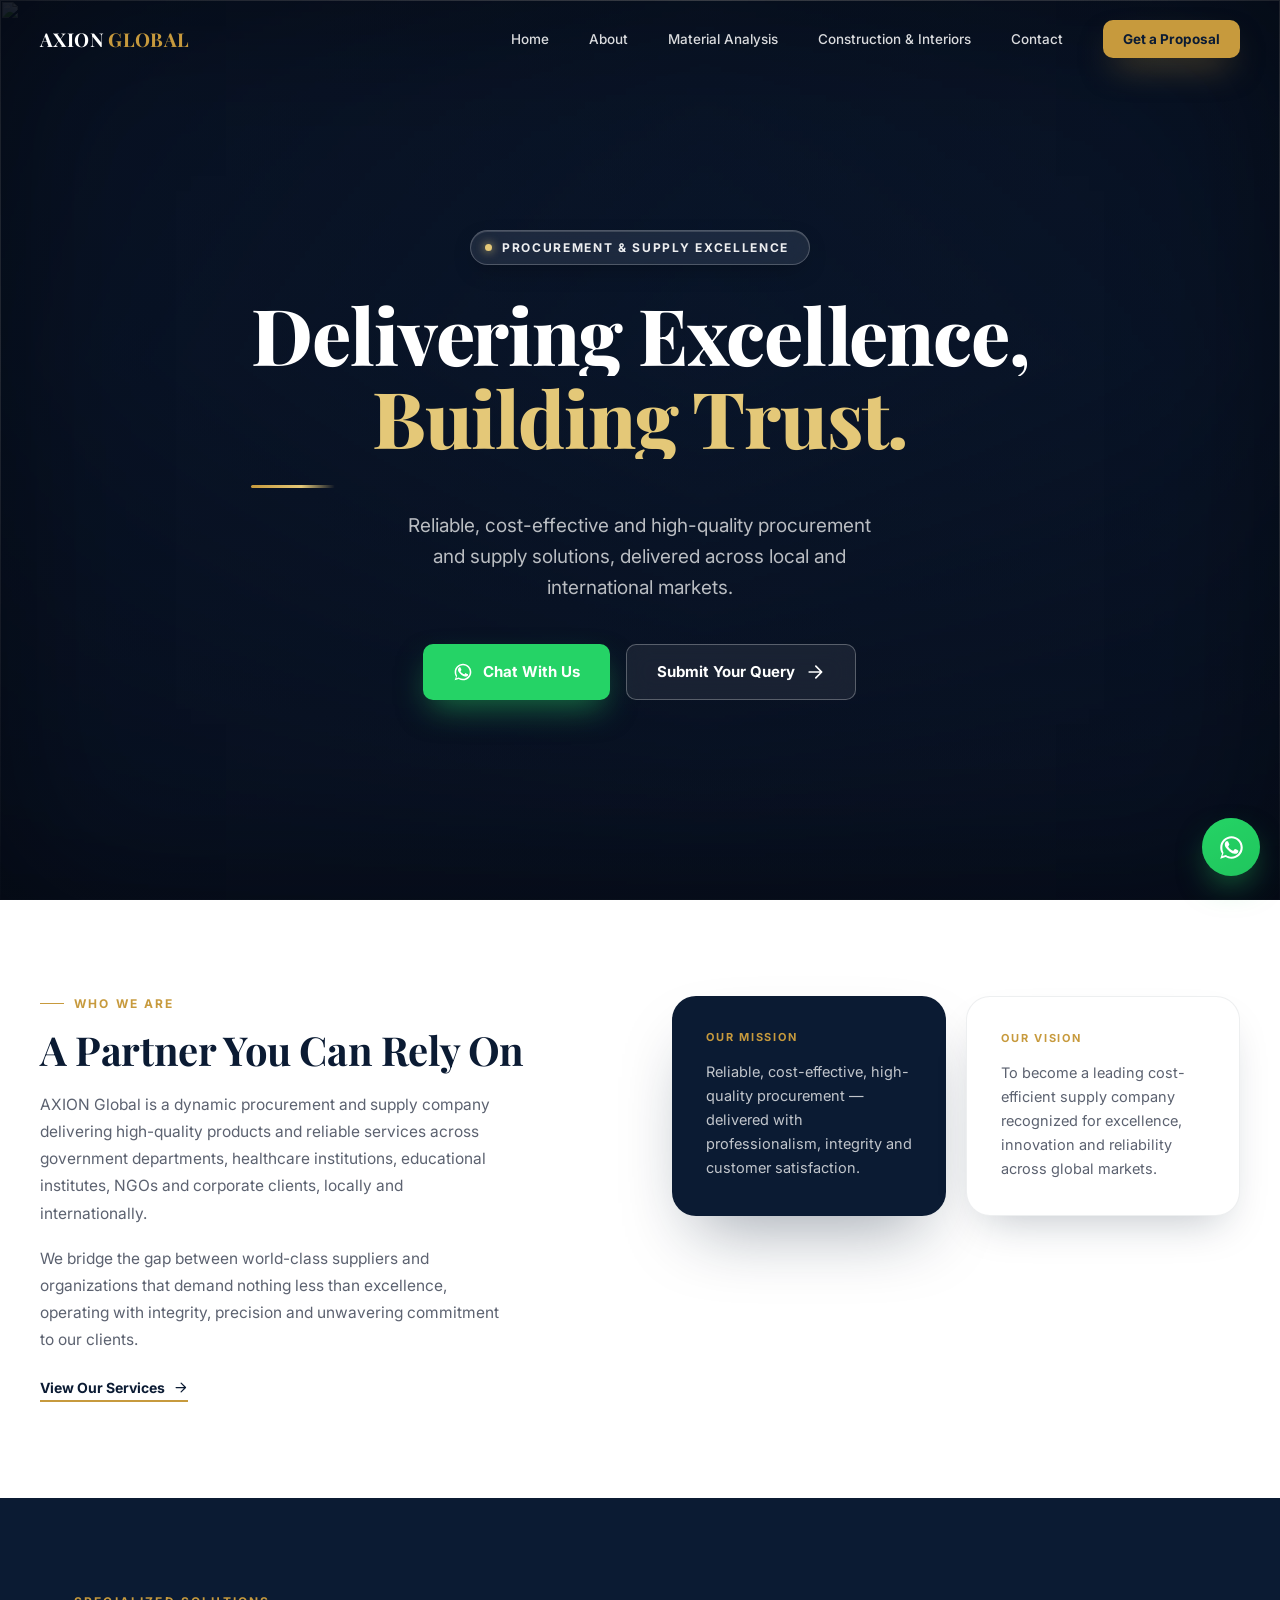
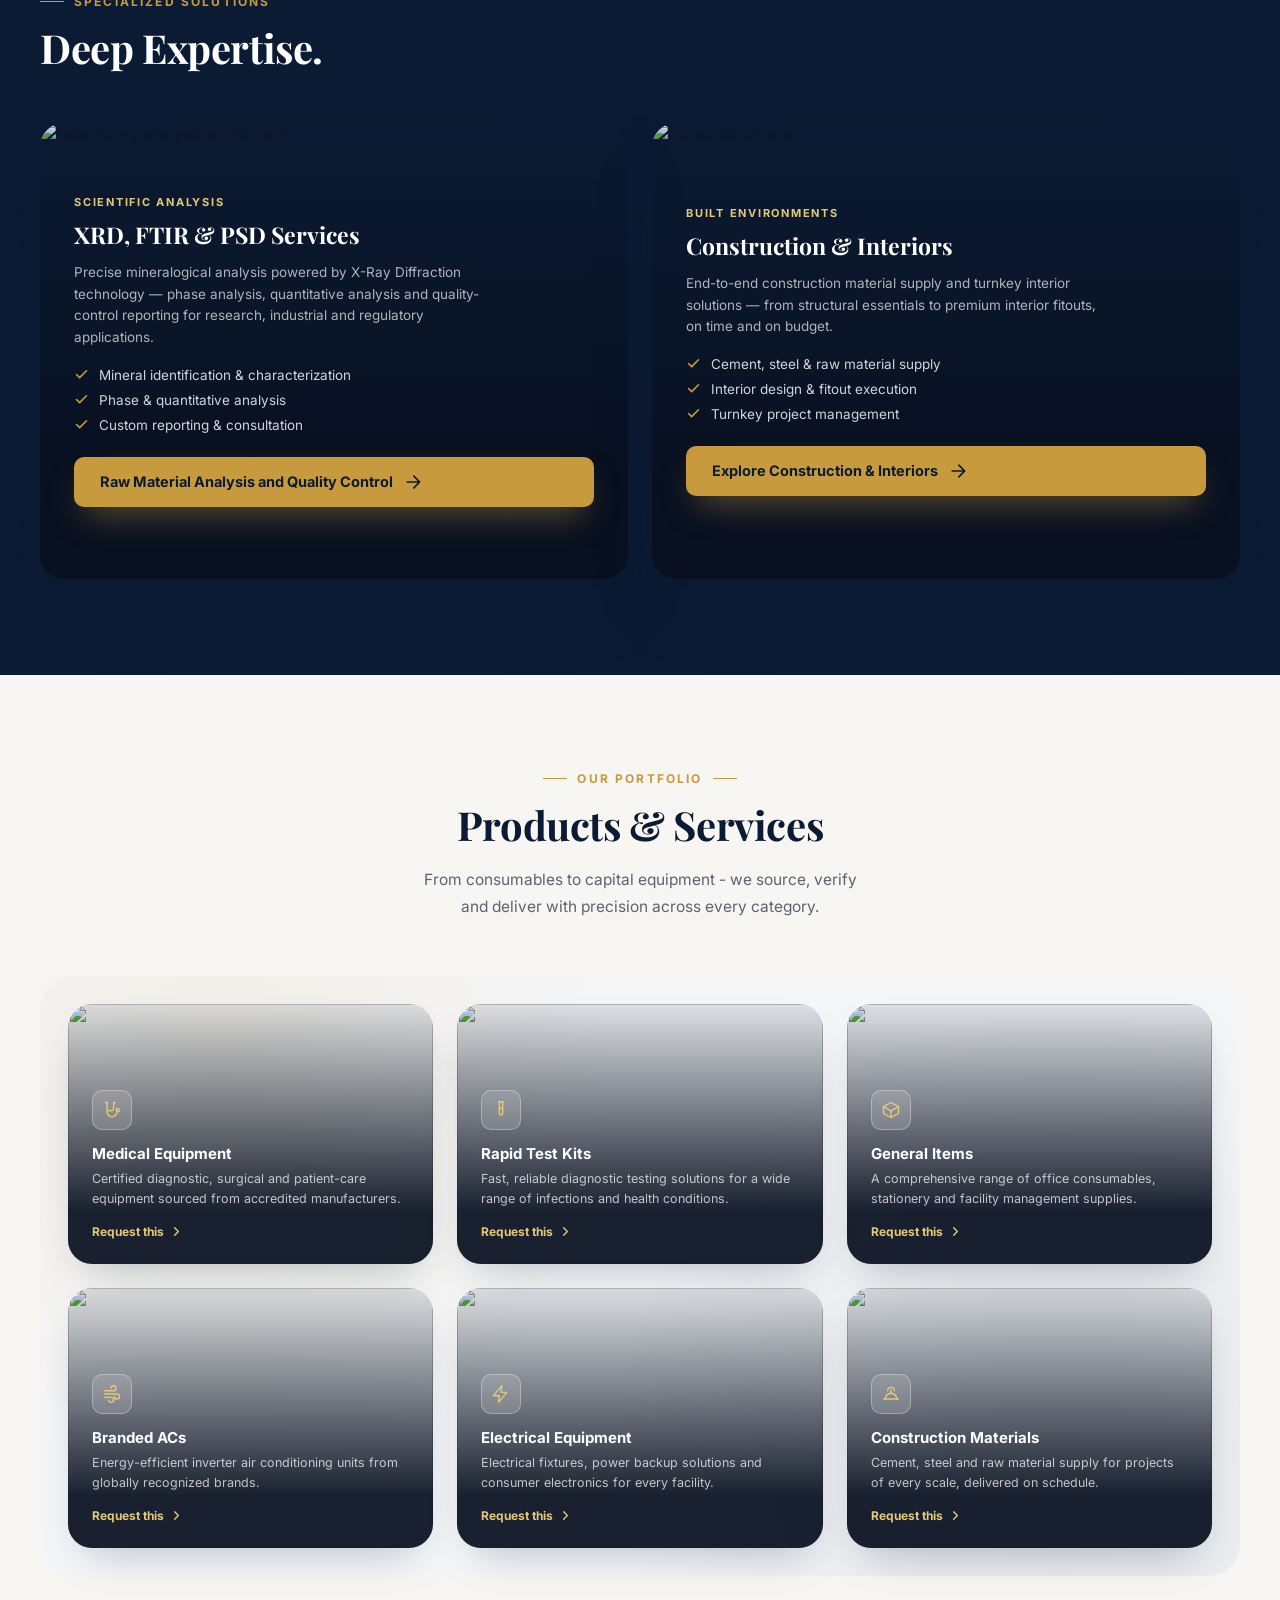
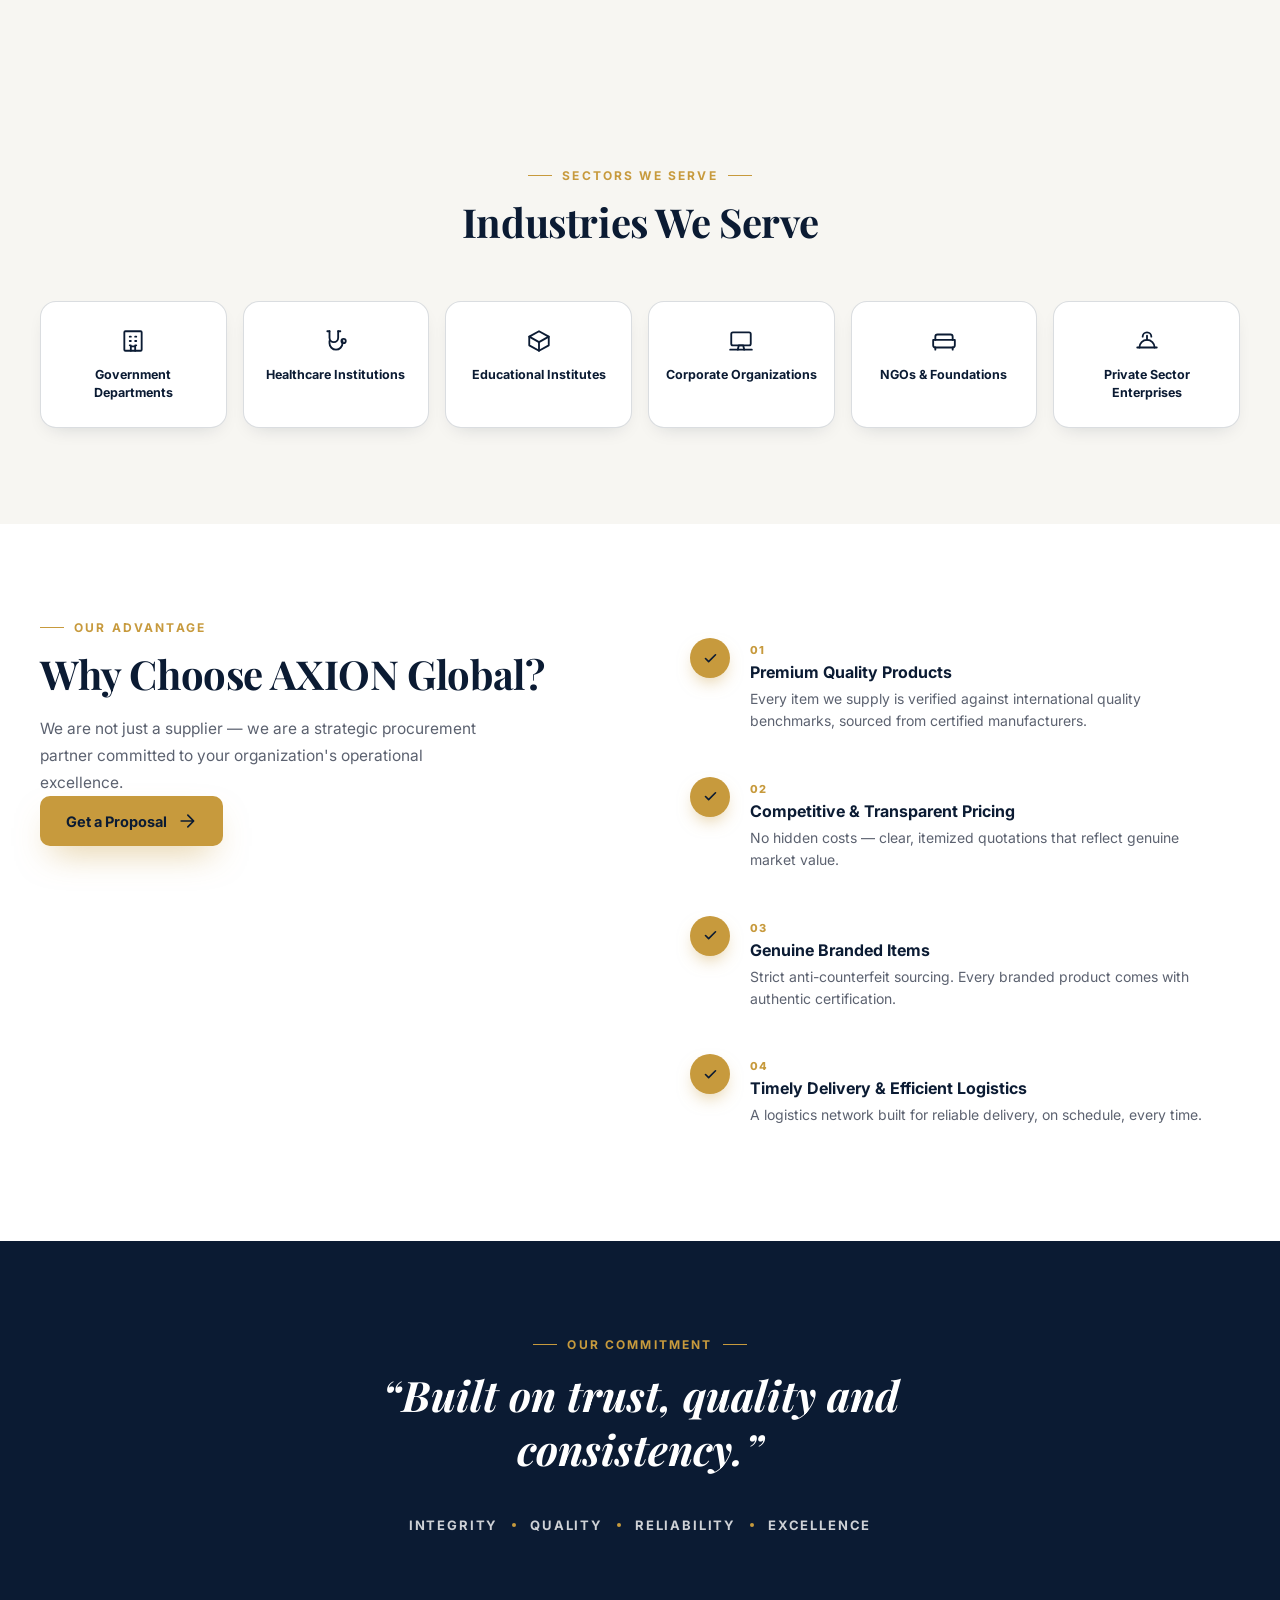
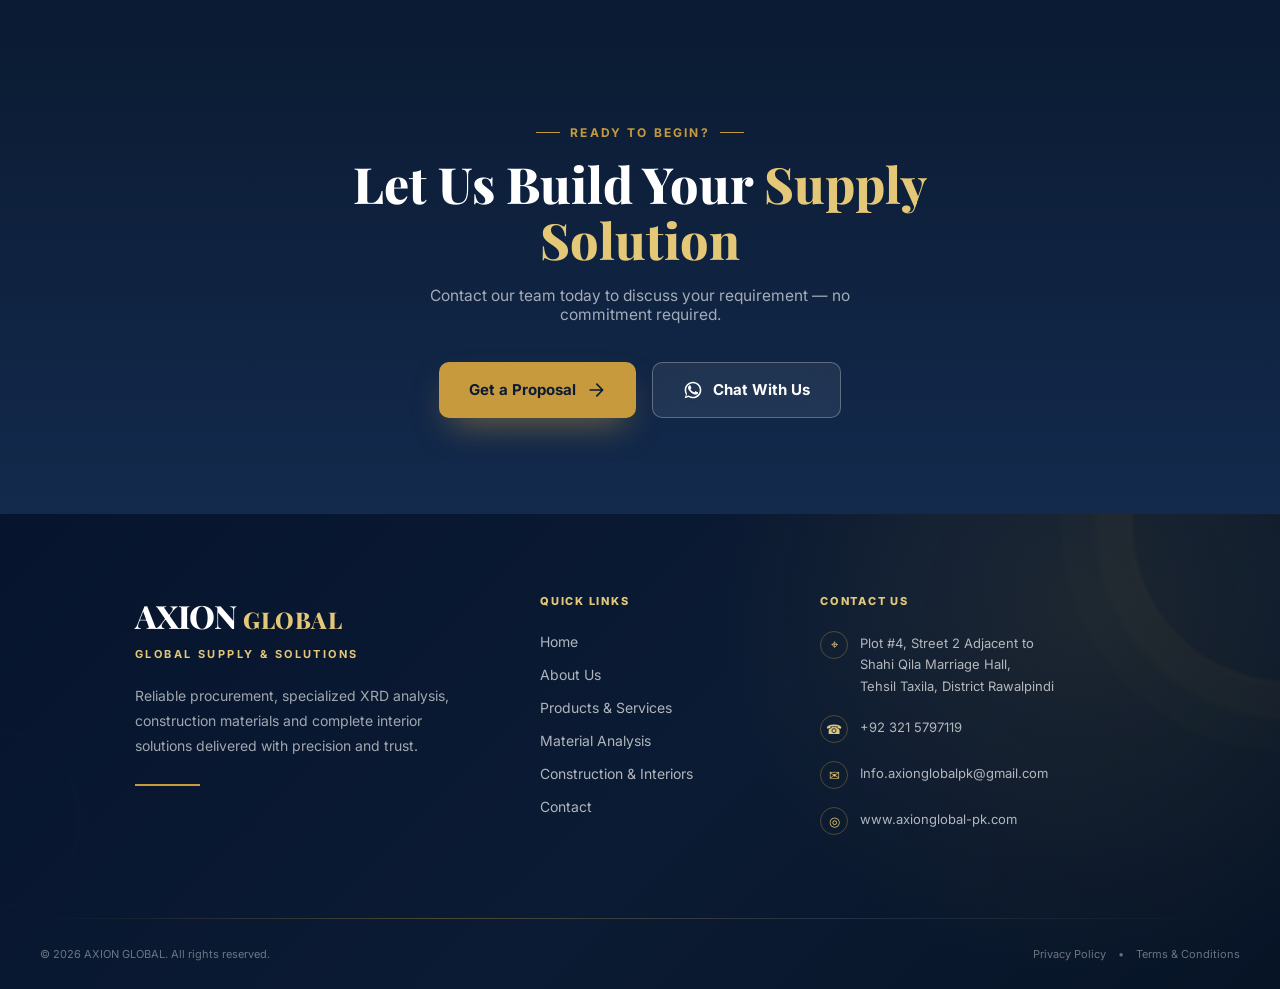
==== commit f6910f70: "Make the nav readable and give the footer links somewhere to go "Raw Material Analysis and Quality C" ====
--- a/index.html
+++ b/index.html
@@ -9,7 +9,9 @@
 <link rel="preconnect" href="https://fonts.gstatic.com" crossorigin>
 <link href="https://fonts.googleapis.com/css2?family=Playfair+Display:ital,wght@0,600;0,700;0,800;1,600&family=Inter:wght@400;500;600;700;800&display=swap" rel="stylesheet">
 <link rel="stylesheet" href="src_style.css">
-<link rel="icon" type="image/png" href="logo.png">
+<link rel="icon" type="image/svg+xml" href="favicon.svg">
+<link rel="icon" type="image/png" sizes="32x32" href="favicon-32.png">
+<link rel="apple-touch-icon" sizes="180x180" href="apple-touch-icon.png">
 </head>
 <body>
 
@@ -45,8 +47,8 @@
     <nav class="nav__links" aria-label="Primary">
       <a href="index.html#home" class="nav__link">Home</a>
       <a href="index.html#about" class="nav__link">About</a>
-      <a href="xrd-services.html" class="nav__link">Raw Material Analysis and Quality Control</a>
-      <a href="construction-interiors.html" class="nav__link">Construction</a>
+      <a href="xrd-services.html" class="nav__link">Material Analysis</a>
+      <a href="construction-interiors.html" class="nav__link">Construction &amp; Interiors</a>
       <a href="index.html#contact" class="nav__link">Contact</a>
     </nav>
 
@@ -63,8 +65,8 @@
   <div class="nav__mobile" id="navMobile">
     <a href="index.html#home" class="nav__mobile-link">Home</a>
     <a href="index.html#about" class="nav__mobile-link">About</a>
-    <a href="xrd-services.html" class="nav__mobile-link">Raw Material Analysis and Quality Control</a>
-    <a href="construction-interiors.html" class="nav__mobile-link">Construction</a>
+    <a href="xrd-services.html" class="nav__mobile-link">Material Analysis</a>
+    <a href="construction-interiors.html" class="nav__mobile-link">Construction &amp; Interiors</a>
     <a href="index.html#contact" class="nav__mobile-link">Contact</a>
 
     <button class="btn btn--gold nav__mobile-cta" data-open-modal data-service="">
@@ -400,7 +402,7 @@
           <li><a href="index.html#home">Home</a></li>
           <li><a href="index.html#about">About Us</a></li>
           <li><a href="index.html#services">Products &amp; Services</a></li>
-          <li><a href="xrd-services.html">Raw Material Analysis and Quality Control</a></li>
+          <li><a href="xrd-services.html">Material Analysis</a></li>
           <li><a href="construction-interiors.html">Construction &amp; Interiors</a></li>
           <li><a href="index.html#contact">Contact</a></li>
         </ul>
@@ -458,11 +460,9 @@
       </p>
 
       <div class="footer-bottom__links">
-        <a href="#">Privacy Policy</a>
+        <a href="privacy.html">Privacy Policy</a>
         <span>•</span>
-        <a href="#">Terms &amp; Conditions</a>
-        <span>•</span>
-        <a href="admin/login.php" rel="nofollow">Admin</a>
+        <a href="terms.html">Terms &amp; Conditions</a>
       </div>
 
     </div>
